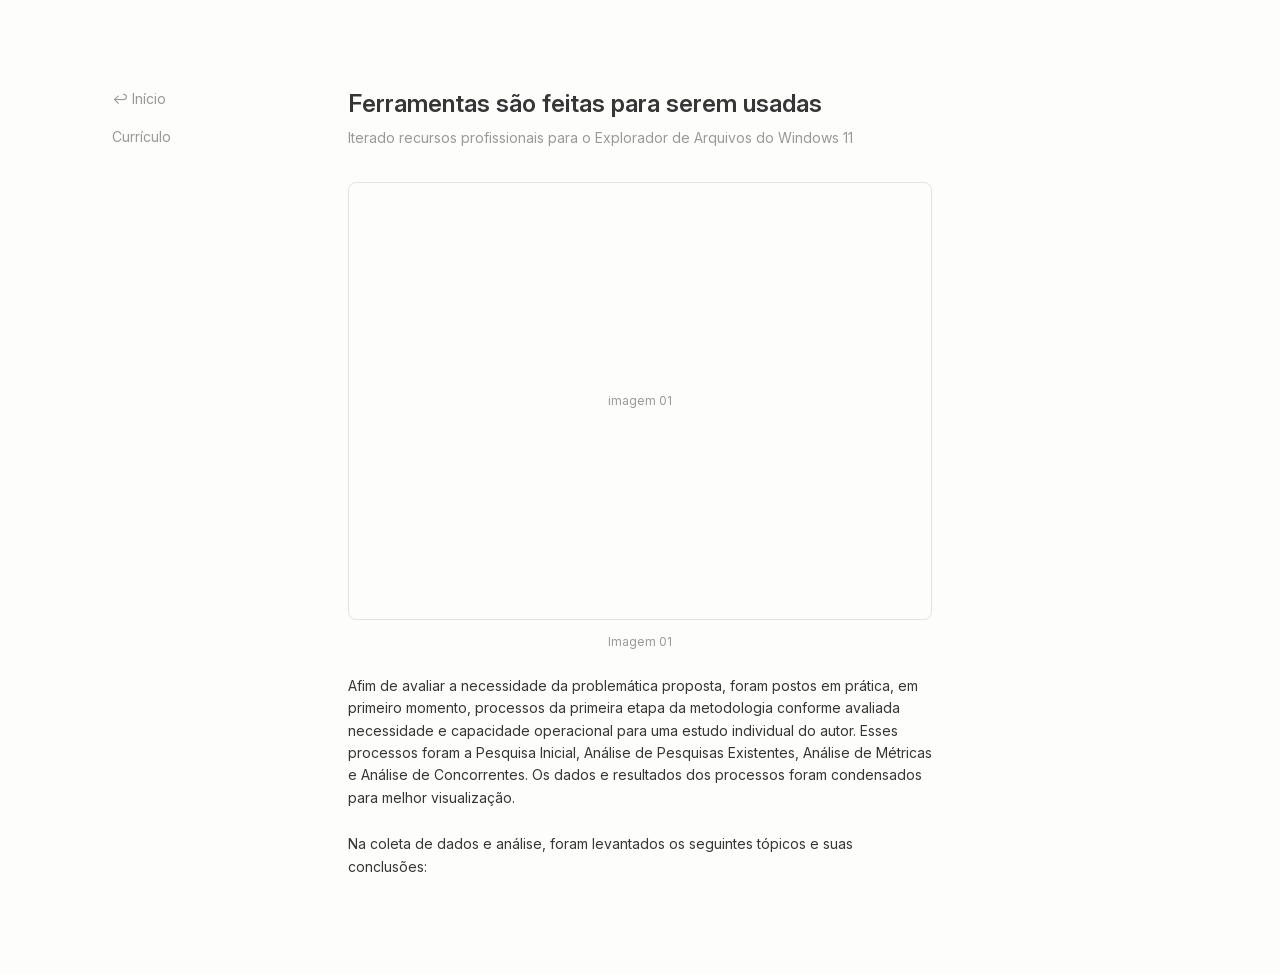
==== article.html @ 4454a8a8 "Favicon do site e os ajustes 7 a 11 da lista de tarefas Favicon SVG na raiz, referenciado nas seis p" ====
<!doctype html>
<html lang="pt-BR">
<head>
  <meta charset="UTF-8">
  <meta name="viewport" content="width=device-width, initial-scale=1.0">
  <title>Ferramentas são feitas para serem usadas — Bruno Vieira</title>
  <link rel="icon" href="favicon.svg" type="image/svg+xml">
  <link rel="stylesheet" href="fonts/inter/inter.css">
  <link rel="stylesheet" href="css/reset.css">
  <link rel="stylesheet" href="css/tokens.css">
  <link rel="stylesheet" href="css/layout.css">
  <link rel="stylesheet" href="css/style.css">
</head>
<body>
  <aside class="aside-menu">
    <ul>
      <li><a href="index.html">↩ Início</a></li>
      <li><a href="curriculum.html">Currículo</a></li>
    </ul>
  </aside>

  <main class="main">
    <header class="article-header">
      <h1>Ferramentas são feitas para serem usadas</h1>
      <span class="subtitle">Iterado recursos profissionais para o Explorador de Arquivos do Windows 11</span>
    </header>

    <div class="article-body">
      <figure class="article-figure">
        <div class="article-figure__frame">
          <span class="article-figure__placeholder">imagem 01</span>
        </div>
        <figcaption class="article-caption">Imagem 01</figcaption>
      </figure>

      <p>Afim de avaliar a necessidade da problemática proposta, foram postos em prática, em primeiro momento, processos da primeira etapa da metodologia conforme avaliada necessidade e capacidade operacional para uma estudo individual do autor. Esses processos foram a Pesquisa Inicial, Análise de Pesquisas Existentes, Análise de Métricas e Análise de Concorrentes. Os dados e resultados dos processos foram condensados para melhor visualização.</p>
      <p>Na coleta de dados e análise, foram levantados os seguintes tópicos e suas conclusões:</p>
      <!-- TODO: conteudo do artigo continua alem do frame exportado no Figma — cole o restante aqui -->
    </div>
  </main>
</body>
</html>
---- fonts/inter/inter.css ----
/*
Inter — build oficial (rsms.me/inter), nao a versao empacotada pelo Google Fonts.
Apenas o variable font e usado (cobre pesos 100-900 num unico arquivo).
*/
@font-face {
  font-family: InterVariable;
  font-style: normal;
  font-weight: 100 900;
  font-display: swap;
  src: url("InterVariable.woff2") format("woff2");
}
@font-face {
  font-family: InterVariable;
  font-style: italic;
  font-weight: 100 900;
  font-display: swap;
  src: url("InterVariable-Italic.woff2") format("woff2");
}
---- css/tokens.css ----
/*
Valores extraidos por amostragem de pixel dos exports @2x em refs/
(scripts/extract_tokens.py), nao estimados visualmente. Convertidos para @1x
(export / 2, ja que os frames do Figma sao de 1280px de largura).

Confirmado nos 3 exports (home/article/curriculum): a coluna .main comeca
em x=348px e termina em x=931.5px em TODAS as telas, sem variar — ou seja,
o "main sempre centralizado, largura fixa" do instrucoes_portifolio.md e
literal, nao aproximado.
*/
:root {
  /* cores (RGB exatos amostrados; sao provavelmente preto em varias opacidades
     sobre o fundo, mas fixamos como hex resultante) */
  --color-bg: #fdfdfc;
  --color-ink: #363636;       /* texto principal */
  --color-ink-muted: #999999;  /* texto secundario / meta */
  --color-border: #d9d9d9;    /* contorno de placeholders (galeria, imagem do artigo) */
  --color-border-soft: #e4e4e3; /* divisores mais sutis */
  --color-link: #0099ff;

  /* coluna principal — medido, identico nas 3 telas */
  --main-width: 584px;       /* 583.5px medido */
  --main-top: 88px;          /* 132px medidos, reduzidos em 1/3 a pedido; segue multiplo de 4 */

  /* aside — alinhado ao mesmo --main-top; borda esquerda fica a --aside-gap
     do lado esquerdo do .main (nao do viewport) */
  --aside-gap: 236px;

  /* nao medido com precisao de pixel (elementos vazios/placeholder no mock);
     valores razoaveis, ajustar depois se necessario */
  --gallery-gutter: 24px;
  --radius: 8px;

  /* Distancia da borda do card ate o conteudo dele (padding de .card-content). */
  --card-padding: 12px;

  /* Raio dos elementos dentro do card (video e player). Valor escolhido, nao
     derivado de --radius: a conta do raio concentrico foi abandonada. */
  --radius-inner: 4px;

  --font-body: "InterVariable", system-ui, sans-serif;

  /* Escala tipografica, ancorada no corpo de 14px.
     Cinco degraus, cada um com uma funcao — nenhum tamanho solto fora daqui.
     Os degraus acima do corpo foram mantidos onde estavam: com o corpo caindo
     de 16 para 14, o contraste dos titulos sobe sozinho (20/14 = 1,43 e
     24/14 = 1,71), que e uma hierarquia mais saudavel que a anterior.
     Obs.: 14 e o unico valor fora da escala de 4 — foi a ancora pedida. */
  --text-meta: 12px;    /* rotulos de secao, datas, bullets, badge, legenda */
  --text-body: 14px;    /* corpo, links, descricoes, labels do curriculo */
  --text-strong: 16px;  /* titulo do card do Acervo, setas do carrossel */
  --text-title: 20px;   /* h1 do nome (home e curriculo) */
  --text-display: 24px; /* h1 do artigo */
}
---- css/layout.css ----
/*
Regra de layout (refs/instrucoes_portifolio.md):
- .main fica SEMPRE centralizado na janela, largura fixa (nao reflui).
- .aside-menu fica SEMPRE a mesma distancia horizontal de .main (nao do
  viewport) — os dois se movem juntos ao redimensionar, mas quem centraliza
  e o .main sozinho, nao o par main+aside.
- .aside-menu so existe nas subpaginas (article/curriculum).

Por isso .aside-menu e posicionado com `position: absolute`, calculado a
partir do mesmo centro (50%) que centraliza o .main, em vez de flexbox (que
centralizaria o par como grupo, o que estaria errado).
*/

body {
  position: relative;
  background: var(--color-bg);
  font-family: var(--font-body);
  color: var(--color-ink);
}

.main {
  width: var(--main-width);
  margin-inline: auto;
  padding-top: var(--main-top);
  padding-bottom: 96px;
}

/* O espaco entre secoes pertence a secao, nao a margem do ultimo filho dela
   — assim ele nao muda conforme o conteudo que fecha cada bloco. */
.main > section {
  margin-bottom: 40px;
}

.main > section:last-child {
  margin-bottom: 0;
}

.aside-menu {
  position: absolute;
  top: var(--main-top);
  left: calc(50% - (var(--main-width) / 2) - var(--aside-gap));
}

.aside-menu ul {
  display: flex;
  flex-direction: column;
  gap: 16px;
}

.aside-menu a {
  color: var(--color-ink-muted);
  white-space: nowrap;
}

.aside-menu a:hover {
  color: var(--color-ink);
}
---- css/style.css ----
/* Tipografia base */
body {
  font-size: var(--text-body);
  line-height: 1.6;
}

/* Cabecalho de perfil (home + curriculum) */
/* Escala vertical, em tres degraus, para a hierarquia se ler sozinha:
   16px do rotulo ate o conteudo dele, 24px entre itens da mesma secao,
   40px entre secoes. Antes, itens irmaos e secoes usavam os mesmos 40px e o
   rotulo nao parecia dono do que vinha abaixo. */
.profile-header {
  display: flex;
  justify-content: space-between;
  align-items: baseline;
  margin-bottom: 40px;
}

.profile-header h1 {
  font-size: var(--text-title);
  line-height: 1.3;
  font-weight: 600;
}

.profile-header .role {
  display: block;
  margin-top: 4px;
  font-size: var(--text-body);
  color: var(--color-ink-muted);
  font-weight: 400;
}

/* mesmo peso dos titulos da secao Artigos: os dois sao o mesmo tipo de
   chamada para outra pagina, e pesos diferentes faziam um parecer menos
   clicavel que o outro */
.profile-header .cv-link {
  color: var(--color-link);
  font-size: var(--text-body);
  font-weight: 500;
}

/* Bio / paragrafos corridos */
/* o espaco depois da bio agora vem da secao, nao dela */
.bio {
  display: flex;
  flex-direction: column;
  gap: 24px;
  margin-bottom: 0;
}

.bio p {
  color: var(--color-ink);
}

.contact-line {
  color: var(--color-ink);
}

.contact-line .muted-link {
  color: var(--color-ink-muted);
}

/* sublinhado so aqui — o reset mantem todos os outros links sem linha */
.contact-line a {
  text-decoration: underline;
}

/* Link em destaque (home) */
.featured-link + .featured-link {
  margin-top: 24px;
}

.featured-link a {
  display: block;
  color: var(--color-link);
  font-size: var(--text-body);
  font-weight: 500;
}

.featured-link .subtitle {
  margin-top: 8px;
  color: var(--color-ink-muted);
  font-size: var(--text-body);
}

/* Rotulo de secao (Galeria, Formacao, Cursos, Experiencia Profissional) —
   mesmo estilo adotado para os titulos de projeto dos cards do Acervo. */
.section-label {
  display: block;
  color: var(--color-ink-muted);
  font-size: var(--text-body);
  font-weight: 600;
  margin-bottom: 16px;
}

.section-header {
  display: flex;
  align-items: center;
  justify-content: space-between;
  margin-bottom: 16px;
}

.section-header .section-label {
  margin-bottom: 0;
}

.carousel-nav {
  display: flex;
  gap: 8px;
}

/* As setas seguem as da secao Artigos: mesmo peso 500 e mesmo azul de link.
   Aqui o azul carrega informacao — a seta so e azul quando ha rolagem
   disponivel naquele sentido (o `disabled` e ligado e desligado conforme a
   posicao do trilho, em acervo.js). Sem acao, ela volta ao cinza. */
.carousel-nav__btn {
  padding: 0;
  border: 0;
  background: none;
  color: var(--color-link);
  font-size: var(--text-strong);
  font-weight: 500;
  line-height: 1;
  cursor: pointer;
}

.carousel-nav__btn:disabled {
  color: var(--color-ink-muted);
  opacity: 0.3;
  cursor: default;
}

/* Galeria (home) — carrossel: uma unica linha, sem quebra, com scroll
   horizontal. O proprio "trilho" (viewport visivel) nao fica mais preso aos
   584px de .main — a borda esquerda continua onde .main comeca, mas a
   direita estica até quase a borda da janela (mesma logica de breakout
   usada antes para o card expandido: metade de main-width + metade da
   janela, com uma folga de seguranca). */
:root {
  --carousel-track: min(1200px, calc((var(--main-width) / 2) + 50vw - 24px));
}

.gallery-grid {
  display: flex;
  flex-wrap: nowrap;
  align-items: flex-start;
  gap: var(--gallery-gutter);
  overflow-x: auto;
  scroll-behavior: smooth;
  scroll-snap-type: x proximity;
  scrollbar-width: none;
  width: var(--carousel-track);
}

.gallery-grid::-webkit-scrollbar {
  display: none;
}

/* Com um card expandido o snap atrapalha: as larguras ficam desiguais e, a
   cada mudanca de layout, o navegador puxa a rolagem de volta para o card
   vizinho, desfazendo o alinhamento a esquerda. Religar depois e seguro: o
   card alinhado ao inicio do trilho ja e exatamente um ponto de snap. */
.gallery-grid--has-expanded {
  scroll-snap-type: none;
}

.card {
  position: relative;
  flex: 0 0 280px;
  scroll-snap-align: start;
  border: 1px solid var(--color-border-soft);
  border-radius: var(--radius);
  overflow: hidden;
  /* a largura/altura reais da transicao sao setadas via JS (px explicitos)
     durante a animacao; isso so precisa existir para o transition pegar.
     Duracao/curva espelhadas em TRANSITION_MS no acervo.js — mudar juntas. */
  transition: flex-basis 0.45s cubic-bezier(0.22, 1, 0.36, 1),
              height 0.45s cubic-bezier(0.22, 1, 0.36, 1),
              transform 0.12s ease;
}

.card:not(.card--expanded) {
  aspect-ratio: 1 / 1;
}

.card--expanded {
  /* Com o texto embaixo do video, a largura do card e a largura do video.
     Ancorada em --main-width para o card alinhar com a coluna da pagina: os
     584px descontados do respiro deixam o video em 558px, praticamente o
     mesmo tamanho que ele tinha no layout lado a lado (562,9px).
     Limitado a --carousel-track (a "vitrine" visivel do carrossel) para o
     card nunca passar da tela em janelas estreitas. Nao usar 100%:
     porcentagem em flex-basis cai para o tamanho de conteudo (280px da
     capa) dentro deste container. */
  flex: 0 0 min(var(--main-width), var(--carousel-track));
}

/* Projetos 1 (LogIA) e 3 (Flor do Caribe): arte mais larga que alta
   (1280x720). Em vez de recortar as laterais (object-fit: cover), mostramos
   a largura inteira e preenchemos as sobras de cima/baixo com a mesma cor de
   fundo da arte. */
.card[data-project="1"] {
  background: #edebed;
}

.card[data-project="3"] {
  background: #d3d3d3;
}

.card[data-project="1"] .card-cover,
.card[data-project="3"] .card-cover {
  object-fit: contain;
}

/* ...mas expandidos (video + info) voltam a ser brancos, como os outros cards */
.card[data-project="1"].card--expanded,
.card[data-project="3"].card--expanded {
  background: var(--color-bg);
}

.card-trigger {
  display: block;
  width: 100%;
  height: 100%;
  padding: 0;
  border: 0;
  background: none;
  cursor: pointer;
}

.card-trigger[hidden] {
  display: none;
}

/* Cross-fade entre as duas camadas do card (a capa e o conteudo expandido).
   --overlay tira do fluxo a camada que esta saindo, para ela nao entrar na
   medicao do tamanho final do card e poder sumir por cima da que entra.
   --veiled e o estado invisivel de onde (ou para onde) as duas transicionam. */
.card-trigger,
.card-content {
  transition: opacity 0.35s ease, filter 0.35s ease, transform 0.35s ease;
}

/* sem `inset: 0` de proposito: a camada que sai tem largura/altura congeladas
   em px pelo JS, senao ela seria redimensionada junto com o card a cada frame
   e redimensionar o video a cada frame faria o colapso engasgar */
.card-layer--overlay {
  position: absolute;
  top: 0;
  left: 0;
  z-index: 1;
  pointer-events: none;
}

.card-layer--veiled {
  opacity: 0;
  filter: blur(12px);
  transform: translateY(8px);
}

/* Retorno ao clique: o elemento encolhe 3% enquanto pressionado.
   Nos links e botoes isso vem de :active — assim o feedback aparece sem
   interceptar a navegacao (ctrl+clique, botao do meio e "abrir em nova aba"
   continuam funcionando). No card, que abre por JS e nao navega, a classe
   .card--pressed garante que o encolhimento seja visto ANTES da expansao;
   ver PRESS_MS no acervo.js. */
.featured-link,
.profile-header .cv-link,
.aside-menu a,
.carousel-nav__btn {
  transition: transform 0.12s ease;
}

/* transform nao se aplica a caixa inline */
.aside-menu a {
  display: inline-block;
}

.card--pressed,
.profile-header .cv-link:active,
.aside-menu a:active,
.carousel-nav__btn:active {
  transform: scale(0.97);
}

/* O bloco de artigo ocupa a largura inteira da coluna (584px), quase o dobro
   do card. A 3% cada borda dele andaria 8,8px contra os 4,2px do card — mesmo
   tempo, muito mais caminho, e o movimento le como arrastado. 1,5% devolve
   um deslocamento de ~4,4px, parelho com o resto. */
.featured-link:active {
  transform: scale(0.985);
}

@media (prefers-reduced-motion: reduce) {
  .card,
  .card-trigger,
  .card-content,
  .gallery-grid,
  .featured-link,
  .profile-header .cv-link,
  .aside-menu a,
  .carousel-nav__btn {
    transition: none;
    scroll-behavior: auto;
  }

  .card--pressed,
  .featured-link:active,
  .profile-header .cv-link:active,
  .aside-menu a:active,
  .carousel-nav__btn:active {
    transform: none;
  }
}

.card-cover {
  width: 100%;
  height: 100%;
  object-fit: cover;
  display: block;
}

/* Conteudo expandido do card, no fluxo da pagina: video em cima, texto
   embaixo, em qualquer largura de tela.
   flex-start (e nao o stretch padrao) e obrigatorio na direcao cruzada; os
   dois filhos pedem width: 100% justamente por causa dele. */
.card-content {
  display: flex;
  flex-direction: column;
  align-items: flex-start;
  /* o gap separa video e texto entre si; nao entra na conta do raio
     concentrico, por isso nao acompanha o --card-padding */
  gap: 16px;
  padding: var(--card-padding);
}

.card-content[hidden] {
  display: none;
}

/* O raio precisa estar aqui tambem, e nao so no player: esta caixa e que
   pinta o fundo atras do video, e sem o overflow ela apareceria por baixo
   dos cantos do video.
   O fundo acompanha o do card em vez de ser preto: nos cantos a suavizacao
   mistura o fundo com a borda do video, e um preto ali virava um fio escuro
   visivel. */
.card-content__media {
  flex: none;
  width: 100%;
  aspect-ratio: 16 / 9;
  background: var(--color-bg);
  border-radius: var(--radius-inner);
  overflow: hidden;
}

.card-content__player {
  width: 100%;
  height: 100%;
  border: 0;
  border-radius: var(--radius-inner);
  display: block;
}

.card-content__info {
  flex: none;
  width: 100%;
  display: flex;
  flex-direction: column;
  gap: 12px;
}

/* baseline (e nao center) para o X continuar alinhado a primeira linha do
   titulo quando ele quebra em duas linhas */
.card-content__header {
  display: flex;
  align-items: baseline;
  justify-content: space-between;
  gap: 12px;
}

.card-content__title {
  font-size: var(--text-strong);
  font-weight: 600;
}

/* Badge do ano, no fim da coluna de texto. align-self porque .card-content__info
   e uma coluna flex: sem isso o badge esticaria na largura inteira. O raio
   acompanha o do card. */
.card-content__year {
  align-self: flex-start;
  padding: 4px 8px;
  border: 1px solid var(--color-border);
  border-radius: var(--radius);
  color: var(--color-ink-muted);
  font-size: var(--text-meta);
  line-height: 1;
}

.card-content__description {
  font-size: var(--text-body);
  color: var(--color-ink-muted);
}

/* Link externo do projeto, ao fim dos textos */
.card-content__link {
  align-self: flex-start;
  color: var(--color-link);
  font-size: var(--text-body);
  font-weight: 500;
}

.card-content__close {
  padding: 0;
  border: 0;
  background: none;
  color: var(--color-ink-muted);
  font-size: var(--text-strong);
  line-height: 1;
  cursor: pointer;
}

/* =====================================================================
   Artigo
   O texto dos artigos e escrito em .md e transposto para ca, entao este
   conjunto cobre exatamente o que o Markdown produz: titulo, subtitulo,
   secao (h2), subsecao (h3), paragrafo, lista com e sem numero, imagem
   com legenda e citacao. O mapeamento md -> HTML esta em
   artigos/MODELO_ARTIGO.md; nada fora dessa lista deve aparecer nos
   artigos, para o texto novo nunca precisar de CSS novo.
   Nenhum tamanho novo foi criado: h2 usa --text-strong e h3 usa o corpo
   com peso 600 — os dois degraus que ja existiam para titulo de card e
   rotulo de secao.
   ===================================================================== */
.article-header {
  margin-bottom: 32px;
}

.article-header h1 {
  font-size: var(--text-display);
  line-height: 1.3;
  font-weight: 600;
}

.article-header .subtitle {
  display: block;
  margin-top: 8px;
  font-size: var(--text-body);
  color: var(--color-ink-muted);
}

/* Coluna flex: o espaco entre blocos vem do gap, nao de margens dos
   filhos — assim nenhum bloco precisa saber o que vem antes dele. Os
   titulos ganham margin-top, que em flex SOMA ao gap (nao colapsa como
   margem normal), para abrirem a secao com mais respiro do que a fecham:
   40px acima e 24px abaixo no h2, 32/24 no h3. */
.article-body {
  display: flex;
  flex-direction: column;
  gap: 24px;
}

.article-body h2 {
  margin-top: 16px;
  font-size: var(--text-strong);
  line-height: 1.4;
  font-weight: 600;
}

.article-body h3 {
  margin-top: 8px;
  font-size: var(--text-body);
  line-height: 1.4;
  font-weight: 600;
}

/* um titulo abrindo o corpo nao tem o que empurrar */
.article-body > :first-child {
  margin-top: 0;
}

/* links dentro do texto corrido: sublinhados, como os do bloco de contato
   da home — no meio do paragrafo a cor sozinha nao basta para distinguir */
.article-body a {
  color: var(--color-link);
  text-decoration: underline;
}

/* Listas. O recuo de 24px alinha o texto do item, e nao o marcador, com a
   margem da coluna. `ol` precisa do reset aqui porque o reset.css so zera
   `ul`. */
.article-list {
  display: flex;
  flex-direction: column;
  gap: 8px;
  margin: 0;
  padding: 0;
  list-style: none;
}

.article-list li {
  position: relative;
  padding-left: 24px;
}

ul.article-list li::before {
  content: "";
  position: absolute;
  left: 8px;
  top: 8px;
  width: 4px;
  height: 4px;
  border-radius: 50%;
  background: var(--color-ink-muted);
}

ol.article-list {
  counter-reset: article-item;
}

ol.article-list li::before {
  counter-increment: article-item;
  content: counter(article-item) ".";
  position: absolute;
  left: 0;
  top: 0;
  color: var(--color-ink-muted);
  font-variant-numeric: tabular-nums;
}

/* Imagem com legenda. O frame existe mesmo sem imagem: enquanto a arte nao
   chega, ele reserva o espaco no fluxo (e a diagramacao ja pode ser
   avaliada). Quando a imagem chegar, basta coloca-la dentro — o
   .article-figure__placeholder sai e nada mais muda. */
.article-figure {
  display: flex;
  flex-direction: column;
  gap: 12px;
  margin: 0;
}

.article-figure__frame {
  display: grid;
  place-items: center;
  width: 100%;
  aspect-ratio: 4 / 3;
  border: 1px solid var(--color-border-soft);
  border-radius: var(--radius);
  overflow: hidden;
  background: var(--color-bg);
}

.article-figure__frame--wide {
  aspect-ratio: 16 / 9;
}

.article-figure__frame--square {
  aspect-ratio: 1 / 1;
}

.article-figure__frame img,
.article-figure__frame video {
  width: 100%;
  height: 100%;
  object-fit: cover;
  display: block;
}

.article-figure__placeholder {
  color: var(--color-ink-muted);
  font-size: var(--text-meta);
}

.article-caption {
  text-align: center;
  font-size: var(--text-meta);
  color: var(--color-ink-muted);
}

/* Citacao / destaque. O fio de 1px e o mesmo dos outros contornos da
   pagina; o recuo de 16px afasta o texto sem o deslocar da leitura. */
.article-quote {
  margin: 0;
  padding-left: 16px;
  border-left: 1px solid var(--color-border);
  color: var(--color-ink-muted);
}

/* Curriculo */
.cv-section {
  margin-bottom: 40px;
}

.cv-row {
  display: flex;
  justify-content: space-between;
  gap: 16px;
}

.cv-row + .cv-row {
  margin-top: 4px;
}

.cv-row .label {
  color: var(--color-ink);
}

.cv-row .date {
  color: var(--color-ink-muted);
  white-space: nowrap;
  font-size: var(--text-meta);
}

.courses-grid {
  display: grid;
  grid-template-columns: repeat(2, 1fr);
  gap: 24px;
}

.course-item .meta {
  display: block;
  color: var(--color-ink-muted);
  font-size: var(--text-meta);
}

.course-item .name {
  display: block;
  margin-top: 4px;
  color: var(--color-ink);
}

.job-entry + .job-entry {
  margin-top: 24px;
}

.job-entry .bullets {
  margin-top: 12px;
  display: flex;
  flex-direction: column;
  gap: 8px;
}

.job-entry .bullets li {
  position: relative;
  padding-left: 16px;
  font-size: var(--text-meta);
  color: var(--color-ink-muted);
}

.job-entry .bullets li::before {
  content: "";
  position: absolute;
  left: 0;
  top: 8px;
  width: 4px;
  height: 4px;
  border-radius: 50%;
  background: var(--color-ink-muted);
}

/* =====================================================================
   Mobile
   O layout de origem e de largura fixa: .main trava em 584px e o
   .aside-menu fica ancorado fora dele, a --aside-gap de distancia. Abaixo
   de 640px nao ha espaco para nenhum dos dois, entao a coluna passa a ser
   fluida e o que era lateral entra no fluxo do documento.
   Bloco isolado de proposito: acima de 640px o desktop segue identico.
   ===================================================================== */
@media (max-width: 640px) {
  :root {
    /* respiro do topo menor: em tela pequena os 88px do desktop empurram
       o nome para fora da primeira dobra */
    --main-top: 32px;

    /* o breakout do carrossel nao faz sentido sem margem lateral sobrando —
       ele so empurraria o trilho para fora da tela. Aqui a vitrine e a
       propria largura util da coluna: a janela menos o padding de .main.
       Isso tambem redimensiona o card expandido, que ja deriva daqui. */
    --carousel-track: calc(100vw - 48px);
  }

  .main {
    width: 100%;
    padding-inline: 24px;
    padding-bottom: 64px;
  }

  /* sem coluna lateral disponivel, o menu vira uma linha acima do conteudo */
  .aside-menu {
    position: static;
    padding: 24px 24px 0;
  }

  .profile-header {
    flex-wrap: wrap;
    gap: 8px;
  }

  /* o empilhamento do card nao esta aqui: video em cima e texto embaixo
     agora vale em qualquer largura */

  .courses-grid {
    grid-template-columns: 1fr;
  }
}
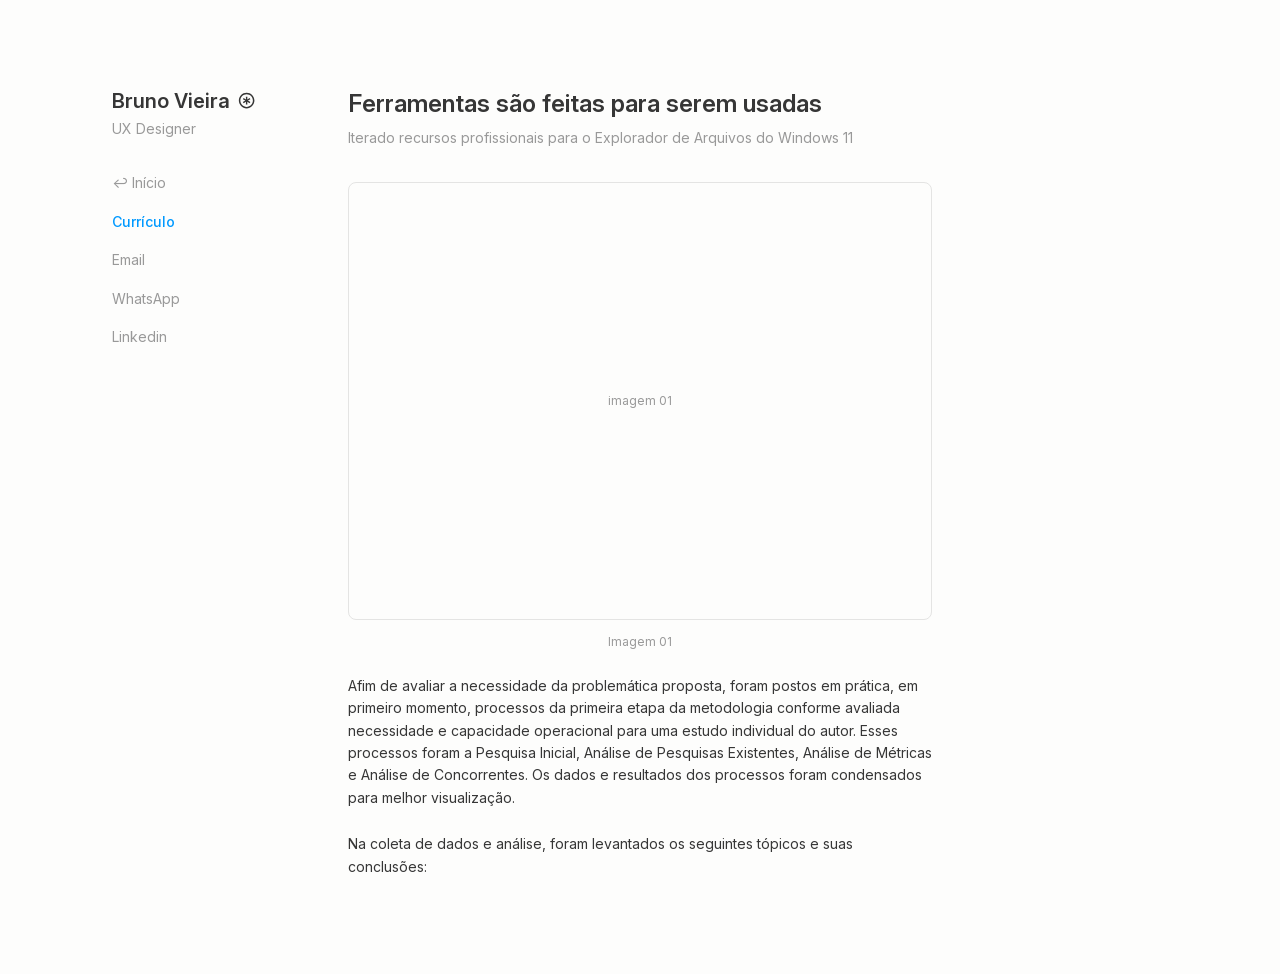
==== commit d9bd7dae: "Levar nome, contato e Currículo para o menu lateral em todas as páginas Nome+cargo, links de contato" ====
--- a/article.html
+++ b/article.html
@@ -13,9 +13,16 @@
 </head>
 <body>
   <aside class="aside-menu">
+    <div class="aside-profile">
+      <h1>Bruno Vieira<svg class="aside-brand-mark" viewBox="0 0 502 502" fill="currentColor" aria-hidden="true"><path d="M251.2 477.416C125.8 477.416 24.4919 376.108 24.4919 250.708C24.4919 125.308 125.8 24 251.2 24C376.6 24 477.908 125.308 477.908 250.708C477.908 376.108 375.364 477.416 251.2 477.416ZM251.2 432.939C351.89 432.939 433.431 351.398 433.431 250.708C433.431 150.018 351.89 68.4768 251.2 68.4768C150.509 68.4768 68.9687 150.018 68.9687 250.708C68.9687 351.398 150.509 432.939 251.2 432.939ZM228.962 364.371L232.05 283.448L164.1 326.689L141.861 288.39L212.901 250.708L141.861 213.026L164.1 174.727L232.05 217.968L228.962 137.045H273.438L270.35 217.968L338.3 174.727L360.539 213.026L289.499 250.708L360.539 288.39L338.3 326.689L270.35 283.448L273.438 364.371H228.962Z"/></svg></h1>
+      <span class="role">UX Designer</span>
+    </div>
     <ul>
       <li><a href="index.html">↩ Início</a></li>
-      <li><a href="curriculum.html">Currículo</a></li>
+      <li><a class="cv-link" href="curriculum.html">Currículo</a></li>
+      <li><a href="mailto:uxbrunov@gmail.com">Email</a></li>
+      <li><a href="https://wa.me/55017981207066" target="_blank" rel="noopener">WhatsApp</a></li>
+      <li><a href="https://www.linkedin.com/in/brvnovn/" target="_blank" rel="noopener">Linkedin</a></li>
     </ul>
   </aside>
 
--- a/css/layout.css
+++ b/css/layout.css
@@ -4,7 +4,9 @@
 - .aside-menu fica SEMPRE a mesma distancia horizontal de .main (nao do
   viewport) — os dois se movem juntos ao redimensionar, mas quem centraliza
   e o .main sozinho, nao o par main+aside.
-- .aside-menu so existe nas subpaginas (article/curriculum).
+- .aside-menu por padrao so existe nas subpaginas (article/curriculum); a
+  branch menu-lateral-home testa levar nome+cargo, contato e o botao
+  Curriculo para la tambem na home, para avaliacao.
 
 Por isso .aside-menu e posicionado com `position: absolute`, calculado a
 partir do mesmo centro (50%) que centraliza o .main, em vez de flexbox (que
--- a/css/style.css
+++ b/css/style.css
@@ -4,25 +4,35 @@
   line-height: 1.6;
 }
 
-/* Cabecalho de perfil (home + curriculum) */
-/* Escala vertical, em tres degraus, para a hierarquia se ler sozinha:
-   16px do rotulo ate o conteudo dele, 24px entre itens da mesma secao,
-   40px entre secoes. Antes, itens irmaos e secoes usavam os mesmos 40px e o
-   rotulo nao parecia dono do que vinha abaixo. */
-.profile-header {
-  display: flex;
-  justify-content: space-between;
-  align-items: baseline;
-  margin-bottom: 40px;
-}
-
-.profile-header h1 {
+/* Perfil (nome + cargo) e lista de links (Inicio/Curriculo/contato) dentro
+   do menu lateral, em todas as paginas. */
+.aside-menu {
+  display: flex;
+  flex-direction: column;
+  gap: 32px;
+}
+
+.aside-profile h1 {
+  display: flex;
+  align-items: center;
+  gap: 8px;
   font-size: var(--text-title);
   line-height: 1.3;
   font-weight: 600;
 }
 
-.profile-header .role {
+/* Marca depois do nome — mesmo simbolo do favicon, mas inline (nao <img src
+   favicon.svg>): o favicon.svg tem uma regra dark-mode que o deixa branco
+   quando o navegador esta no tema escuro, o que apagaria o icone aqui dentro
+   da pagina (fundo sempre claro). fill: currentColor acompanha a cor do
+   texto ao lado. Base de 0.75em (dentro da altura do texto) +15% a pedido =
+   0.8625em. */
+.aside-brand-mark {
+  height: 0.8625em;
+  width: auto;
+}
+
+.aside-profile .role {
   display: block;
   margin-top: 4px;
   font-size: var(--text-body);
@@ -33,10 +43,16 @@
 /* mesmo peso dos titulos da secao Artigos: os dois sao o mesmo tipo de
    chamada para outra pagina, e pesos diferentes faziam um parecer menos
    clicavel que o outro */
-.profile-header .cv-link {
+.aside-menu .cv-link {
   color: var(--color-link);
   font-size: var(--text-body);
   font-weight: 500;
+}
+
+/* .aside-menu a:hover escurece para --color-ink (layout.css) — o cv-link
+   fica azul mesmo, ja que ele nao e um item de navegacao do menu. */
+.aside-menu .cv-link:hover {
+  color: var(--color-link);
 }
 
 /* Bio / paragrafos corridos */
@@ -50,19 +66,6 @@
 
 .bio p {
   color: var(--color-ink);
-}
-
-.contact-line {
-  color: var(--color-ink);
-}
-
-.contact-line .muted-link {
-  color: var(--color-ink-muted);
-}
-
-/* sublinhado so aqui — o reset mantem todos os outros links sem linha */
-.contact-line a {
-  text-decoration: underline;
 }
 
 /* Link em destaque (home) */
@@ -265,7 +268,6 @@
    .card--pressed garante que o encolhimento seja visto ANTES da expansao;
    ver PRESS_MS no acervo.js. */
 .featured-link,
-.profile-header .cv-link,
 .aside-menu a,
 .carousel-nav__btn {
   transition: transform 0.12s ease;
@@ -277,7 +279,6 @@
 }
 
 .card--pressed,
-.profile-header .cv-link:active,
 .aside-menu a:active,
 .carousel-nav__btn:active {
   transform: scale(0.97);
@@ -297,7 +298,6 @@
   .card-content,
   .gallery-grid,
   .featured-link,
-  .profile-header .cv-link,
   .aside-menu a,
   .carousel-nav__btn {
     transition: none;
@@ -306,7 +306,6 @@
 
   .card--pressed,
   .featured-link:active,
-  .profile-header .cv-link:active,
   .aside-menu a:active,
   .carousel-nav__btn:active {
     transform: none;
@@ -378,16 +377,21 @@
   gap: 12px;
 }
 
+/* Titulo + badge do ano agrupados, para o X permanecer sozinho no canto. */
+.card-content__heading {
+  display: flex;
+  align-items: center;
+  flex-wrap: wrap;
+  gap: 8px;
+}
+
 .card-content__title {
   font-size: var(--text-strong);
   font-weight: 600;
 }
 
-/* Badge do ano, no fim da coluna de texto. align-self porque .card-content__info
-   e uma coluna flex: sem isso o badge esticaria na largura inteira. O raio
-   acompanha o do card. */
+/* Badge do ano, ao lado do titulo. O raio acompanha o do card. */
 .card-content__year {
-  align-self: flex-start;
   padding: 4px 8px;
   border: 1px solid var(--color-border);
   border-radius: var(--radius);
@@ -684,15 +688,19 @@
     padding-bottom: 64px;
   }
 
-  /* sem coluna lateral disponivel, o menu vira uma linha acima do conteudo */
+  /* sem coluna lateral disponivel, o menu vira um bloco acima do conteudo:
+     nome+cargo em cima, itens do menu (ul) em linha logo abaixo — na largura
+     cheia da tela ha espaco de sobra pra isso, diferente da coluna estreita
+     do desktop. */
   .aside-menu {
     position: static;
     padding: 24px 24px 0;
   }
 
-  .profile-header {
+  .aside-menu ul {
+    flex-direction: row;
     flex-wrap: wrap;
-    gap: 8px;
+    gap: 8px 24px;
   }
 
   /* o empilhamento do card nao esta aqui: video em cima e texto embaixo
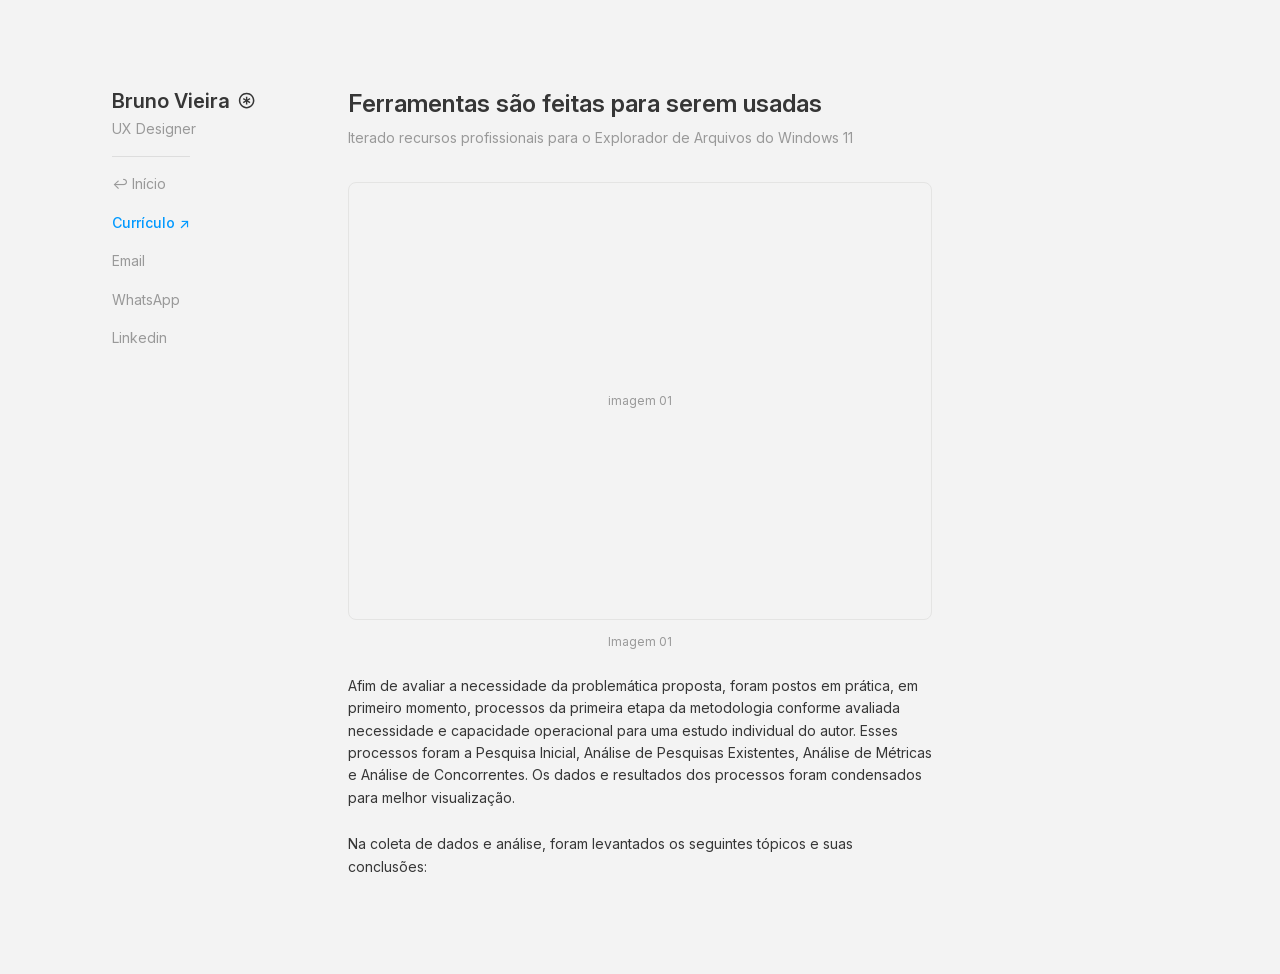
==== commit 49f25b05: "Seta diagonal no link do Curriculo e titulo do card no corpo do texto O "Curriculo" do menu lateral " ====
--- a/article.html
+++ b/article.html
@@ -19,7 +19,7 @@
     </div>
     <ul>
       <li><a href="index.html">↩ Início</a></li>
-      <li><a class="cv-link" href="curriculum.html">Currículo</a></li>
+      <li><a class="cv-link" href="curriculum.html">Currículo ↗</a></li>
       <li><a href="mailto:uxbrunov@gmail.com">Email</a></li>
       <li><a href="https://wa.me/55017981207066" target="_blank" rel="noopener">WhatsApp</a></li>
       <li><a href="https://www.linkedin.com/in/brvnovn/" target="_blank" rel="noopener">Linkedin</a></li>
--- a/css/tokens.css
+++ b/css/tokens.css
@@ -11,12 +11,29 @@
 :root {
   /* cores (RGB exatos amostrados; sao provavelmente preto em varias opacidades
      sobre o fundo, mas fixamos como hex resultante) */
-  --color-bg: #fdfdfc;
+  /* branch teste-fundo-linha-sombra: fundo cinza amostrado da referencia
+     (#f3f3f3), no lugar do quase-branco #fdfdfc. Com o fundo cinza o card
+     precisa de uma cor propria de superficie para se destacar dele — dai
+     --color-surface. */
+  --color-bg: #f3f3f3;
+  --color-surface: #ffffff;   /* superficie elevada: card do Acervo */
   --color-ink: #363636;       /* texto principal */
   --color-ink-muted: #999999;  /* texto secundario / meta */
   --color-border: #d9d9d9;    /* contorno de placeholders (galeria, imagem do artigo) */
   --color-border-soft: #e4e4e3; /* divisores mais sutis */
+  --color-divider: #dddddd;   /* linha divisoria da referencia, amostrada */
   --color-link: #0099ff;
+
+  /* Sombra do card, derivada por amostragem do exemplo (scan de pixel ao
+     redor do mockup): a queda de luminancia vai de ~22 niveis colada na
+     base a 0 ~58px abaixo dela, e de ~15 niveis nas laterais — ou seja,
+     sombra deslocada para baixo, difusa e de opacidade baixa. Dois passos:
+     um curto que assenta a borda e um longo que faz o halo.
+     O spread negativo existe para a sombra nao subir acima do card: uma
+     sombra de blur B sobe B/2 alem da borda, entao o topo dela fica em
+     (deslocamento - B/2 + spread) — os valores abaixo zeram essa conta. */
+  --shadow-card: 0 2px 4px -1px rgba(0, 0, 0, 0.04),
+                 0 12px 40px -8px rgba(0, 0, 0, 0.08);
 
   /* coluna principal — medido, identico nas 3 telas */
   --main-width: 584px;       /* 583.5px medido */
@@ -48,7 +65,7 @@
      Obs.: 14 e o unico valor fora da escala de 4 — foi a ancora pedida. */
   --text-meta: 12px;    /* rotulos de secao, datas, bullets, badge, legenda */
   --text-body: 14px;    /* corpo, links, descricoes, labels do curriculo */
-  --text-strong: 16px;  /* titulo do card do Acervo, setas do carrossel */
+  --text-strong: 16px;  /* setas do carrossel */
   --text-title: 20px;   /* h1 do nome (home e curriculo) */
   --text-display: 24px; /* h1 do artigo */
 }
--- a/css/style.css
+++ b/css/style.css
@@ -9,7 +9,19 @@
 .aside-menu {
   display: flex;
   flex-direction: column;
-  gap: 32px;
+  /* metade do respiro de 32px que separava o perfil da lista; a outra metade
+     e o padding-top do ul, de forma que a linha entre os dois fique no meio */
+  gap: 16px;
+}
+
+/* branch teste-fundo-linha-sombra: linha da referencia separando o bloco de
+   perfil (nome + cargo) da lista de links. Fica no ul, e nao no perfil, para
+   nao passar do link mais largo: o align-self encolhe a lista ate o conteudo
+   (sem ele o ul esticaria ate a largura do aside, que e a do nome). */
+.aside-menu ul {
+  align-self: flex-start;
+  padding-top: 16px;
+  border-top: 1px solid var(--color-divider);
 }
 
 .aside-profile h1 {
@@ -140,7 +152,21 @@
    usada antes para o card expandido: metade de main-width + metade da
    janela, com uma folga de seguranca). */
 :root {
-  --carousel-track: min(1200px, calc((var(--main-width) / 2) + 50vw - 24px));
+  /* Folga interna do trilho: o overflow do carrossel recorta tudo que passa
+     das bordas, e a sombra dos cards passa. O padding abre espaco para ela e
+     a margem negativa de mesmo valor devolve o trilho a posicao original, de
+     forma que o alinhamento do primeiro card com .main nao muda. Nao ha folga
+     em cima porque --shadow-card nao sobe acima do card. */
+  --carousel-bleed-x: 24px;
+  --carousel-bleed-bottom: 32px;
+
+  /* A vitrine visivel encolhe --carousel-bleed-x para a folga da direita caber
+     dentro da janela: sem isso o trilho terminaria depois da borda e a pagina
+     ganharia rolagem horizontal. */
+  --carousel-track: min(
+    1200px,
+    calc((var(--main-width) / 2) + 50vw - 24px - var(--carousel-bleed-x))
+  );
 }
 
 .gallery-grid {
@@ -152,7 +178,13 @@
   scroll-behavior: smooth;
   scroll-snap-type: x proximity;
   scrollbar-width: none;
-  width: var(--carousel-track);
+  width: calc(var(--carousel-track) + var(--carousel-bleed-x) * 2);
+  padding: 0 var(--carousel-bleed-x) var(--carousel-bleed-bottom);
+  margin: 0 calc(-1 * var(--carousel-bleed-x))
+          calc(-1 * var(--carousel-bleed-bottom));
+  /* sem isso o snap gruda o card na borda do trilho, que agora fica
+     --carousel-bleed-x a esquerda de onde o card deve parar */
+  scroll-padding-left: var(--carousel-bleed-x);
 }
 
 .gallery-grid::-webkit-scrollbar {
@@ -171,8 +203,13 @@
   position: relative;
   flex: 0 0 280px;
   scroll-snap-align: start;
-  border: 1px solid var(--color-border-soft);
+  background: var(--color-surface);
+  border: 2px solid var(--color-border-soft);
   border-radius: var(--radius);
+  /* branch teste-fundo-linha-sombra: sombra sutil da referencia. Fica fora do
+     overflow: hidden (que so recorta o conteudo), entao a capa continua
+     cortada no raio e o halo aparece por fora da borda. */
+  box-shadow: var(--shadow-card);
   overflow: hidden;
   /* a largura/altura reais da transicao sao setadas via JS (px explicitos)
      durante a animacao; isso so precisa existir para o transition pegar.
@@ -218,7 +255,7 @@
 /* ...mas expandidos (video + info) voltam a ser brancos, como os outros cards */
 .card[data-project="1"].card--expanded,
 .card[data-project="3"].card--expanded {
-  background: var(--color-bg);
+  background: var(--color-surface);
 }
 
 .card-trigger {
@@ -347,7 +384,7 @@
   flex: none;
   width: 100%;
   aspect-ratio: 16 / 9;
-  background: var(--color-bg);
+  background: var(--color-surface);
   border-radius: var(--radius-inner);
   overflow: hidden;
 }
@@ -385,8 +422,10 @@
   gap: 8px;
 }
 
+/* mesmo corpo dos titulos da secao Artigos (--text-body): os dois sao o
+   titulo de um item listado na home, e o card estava um degrau acima */
 .card-content__title {
-  font-size: var(--text-strong);
+  font-size: var(--text-body);
   font-weight: 600;
 }
 
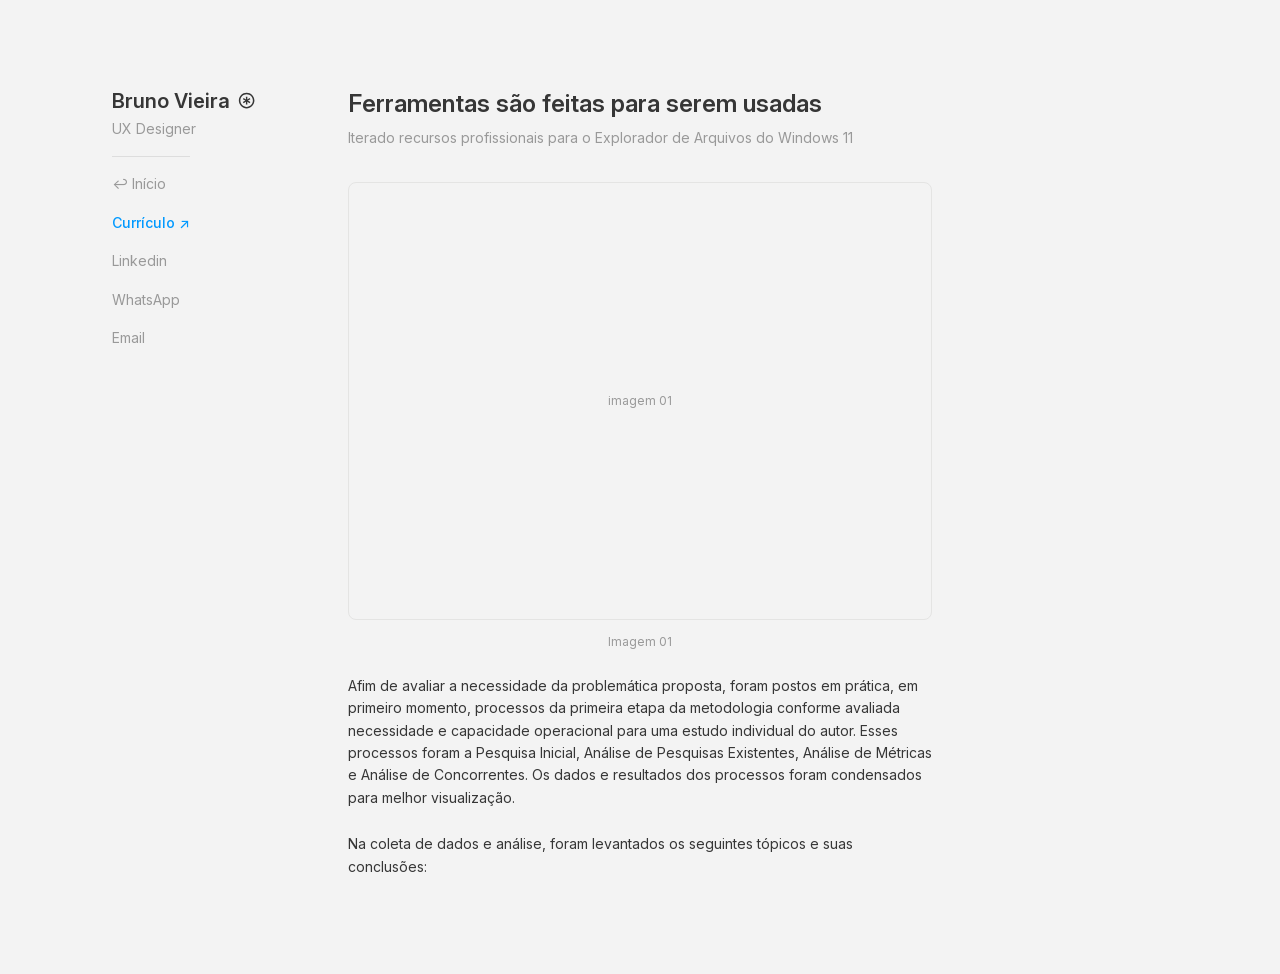
==== commit 496f0f2c: "Copiar e-mail do menu lateral com feedback animado Clique no link de e-mail agora copia o endereco p" ====
--- a/article.html
+++ b/article.html
@@ -20,9 +20,9 @@
     <ul>
       <li><a href="index.html">↩ Início</a></li>
       <li><a class="cv-link" href="curriculum.html">Currículo ↗</a></li>
+      <li><a href="https://www.linkedin.com/in/brvnovn/" target="_blank" rel="noopener">Linkedin</a></li>
+      <li><a href="https://wa.me/55017981207066" target="_blank" rel="noopener">WhatsApp</a></li>
       <li><a href="mailto:uxbrunov@gmail.com">Email</a></li>
-      <li><a href="https://wa.me/55017981207066" target="_blank" rel="noopener">WhatsApp</a></li>
-      <li><a href="https://www.linkedin.com/in/brvnovn/" target="_blank" rel="noopener">Linkedin</a></li>
     </ul>
   </aside>
 
@@ -45,5 +45,6 @@
       <!-- TODO: conteudo do artigo continua alem do frame exportado no Figma — cole o restante aqui -->
     </div>
   </main>
+  <script src="js/copiar-email.js" defer></script>
 </body>
 </html>
--- a/css/style.css
+++ b/css/style.css
@@ -64,6 +64,24 @@
 /* .aside-menu a:hover escurece para --color-ink (layout.css) — o cv-link
    fica azul mesmo, ja que ele nao e um item de navegacao do menu. */
 .aside-menu .cv-link:hover {
+  color: var(--color-link);
+}
+
+/* Texto do link de e-mail (ver js/copiar-email.js): o span anima
+   opacidade+blur no crossfade entre "Email" e "Copiado.", igual ao gesto
+   usado nos cards do acervo. is-copied fica depois de :hover para vencer o
+   empate de especificidade e o azul nao ser ofuscado no hover. */
+.aside-email__label {
+  display: inline-block;
+  transition: opacity 0.18s ease, filter 0.18s ease;
+}
+
+.aside-email__label--veiled {
+  opacity: 0;
+  filter: blur(4px);
+}
+
+.aside-menu a.is-copied {
   color: var(--color-link);
 }
 
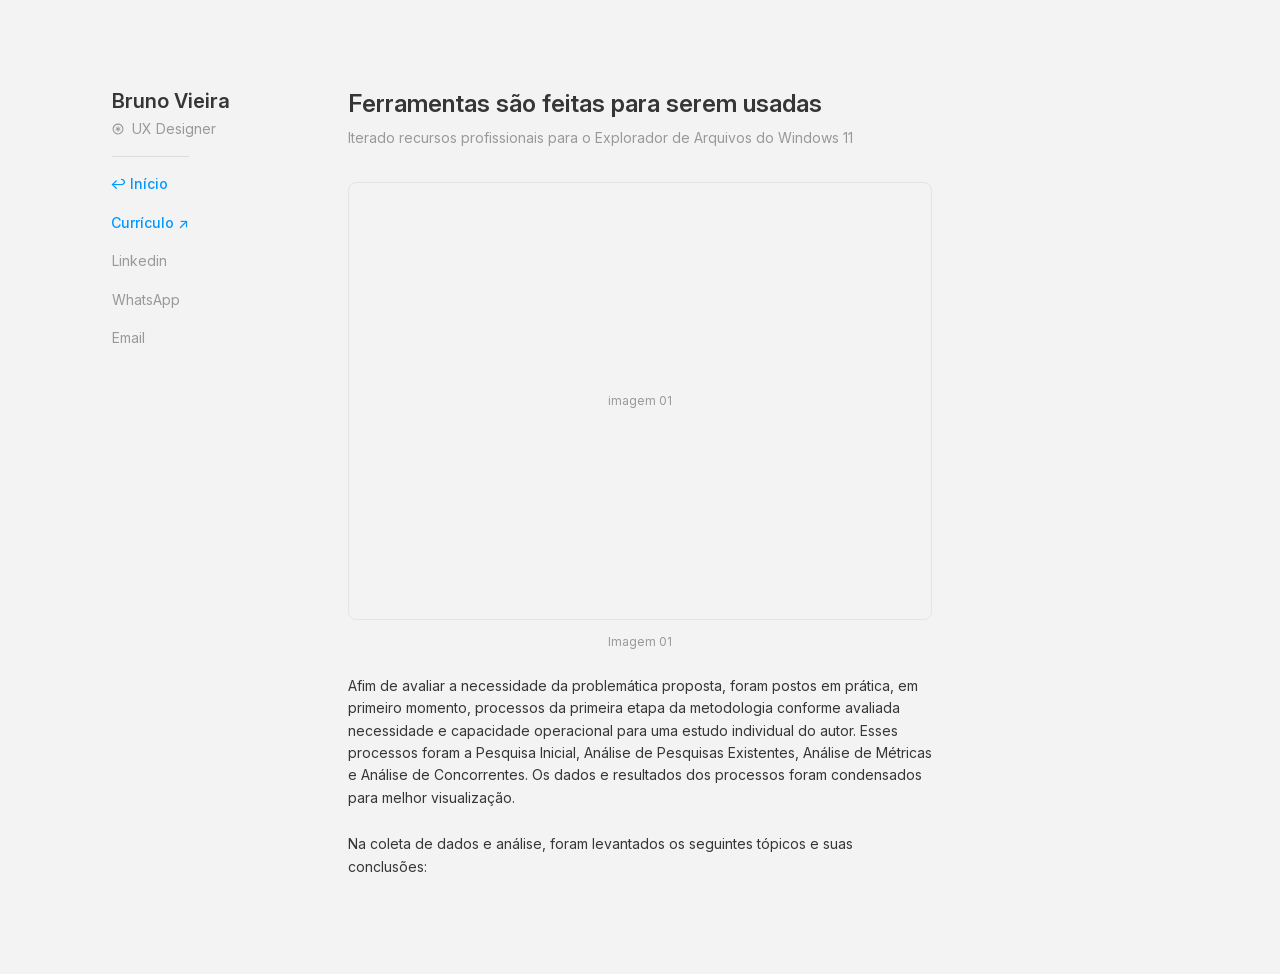
==== commit b415831d: "Menu ao lado do nome no breakpoint intermediário e marca antes do cargo Co-Authored-By: Claude Sonne" ====
--- a/article.html
+++ b/article.html
@@ -14,8 +14,8 @@
 <body>
   <aside class="aside-menu">
     <div class="aside-profile">
-      <h1>Bruno Vieira<svg class="aside-brand-mark" viewBox="0 0 502 502" fill="currentColor" aria-hidden="true"><path d="M251.2 477.416C125.8 477.416 24.4919 376.108 24.4919 250.708C24.4919 125.308 125.8 24 251.2 24C376.6 24 477.908 125.308 477.908 250.708C477.908 376.108 375.364 477.416 251.2 477.416ZM251.2 432.939C351.89 432.939 433.431 351.398 433.431 250.708C433.431 150.018 351.89 68.4768 251.2 68.4768C150.509 68.4768 68.9687 150.018 68.9687 250.708C68.9687 351.398 150.509 432.939 251.2 432.939ZM228.962 364.371L232.05 283.448L164.1 326.689L141.861 288.39L212.901 250.708L141.861 213.026L164.1 174.727L232.05 217.968L228.962 137.045H273.438L270.35 217.968L338.3 174.727L360.539 213.026L289.499 250.708L360.539 288.39L338.3 326.689L270.35 283.448L273.438 364.371H228.962Z"/></svg></h1>
-      <span class="role">UX Designer</span>
+      <h1>Bruno Vieira</h1>
+      <span class="role"><svg class="aside-brand-mark" viewBox="0 0 502 502" fill="currentColor" aria-hidden="true"><path d="M251.2 477.416C125.8 477.416 24.4919 376.108 24.4919 250.708C24.4919 125.308 125.8 24 251.2 24C376.6 24 477.908 125.308 477.908 250.708C477.908 376.108 375.364 477.416 251.2 477.416ZM251.2 432.939C351.89 432.939 433.431 351.398 433.431 250.708C433.431 150.018 351.89 68.4768 251.2 68.4768C150.509 68.4768 68.9687 150.018 68.9687 250.708C68.9687 351.398 150.509 432.939 251.2 432.939ZM228.962 364.371L232.05 283.448L164.1 326.689L141.861 288.39L212.901 250.708L141.861 213.026L164.1 174.727L232.05 217.968L228.962 137.045H273.438L270.35 217.968L338.3 174.727L360.539 213.026L289.499 250.708L360.539 288.39L338.3 326.689L270.35 283.448L273.438 364.371H228.962Z"/></svg>UX Designer</span>
     </div>
     <ul>
       <li><a href="index.html">↩ Início</a></li>
--- a/css/style.css
+++ b/css/style.css
@@ -25,15 +25,12 @@
 }
 
 .aside-profile h1 {
-  display: flex;
-  align-items: center;
-  gap: 8px;
   font-size: var(--text-title);
   line-height: 1.3;
   font-weight: 600;
 }
 
-/* Marca depois do nome — mesmo simbolo do favicon, mas inline (nao <img src
+/* Marca antes do cargo — mesmo simbolo do favicon, mas inline (nao <img src
    favicon.svg>): o favicon.svg tem uma regra dark-mode que o deixa branco
    quando o navegador esta no tema escuro, o que apagaria o icone aqui dentro
    da pagina (fundo sempre claro). fill: currentColor acompanha a cor do
@@ -45,7 +42,9 @@
 }
 
 .aside-profile .role {
-  display: block;
+  display: flex;
+  align-items: center;
+  gap: 8px;
   margin-top: 4px;
   font-size: var(--text-body);
   color: var(--color-ink-muted);
@@ -59,11 +58,30 @@
   color: var(--color-link);
   font-size: var(--text-body);
   font-weight: 500;
+  /* ajuste optico, ver comentario acima de a[href="index.html"] abaixo */
+  margin-left: -1px;
 }
 
 /* .aside-menu a:hover escurece para --color-ink (layout.css) — o cv-link
    fica azul mesmo, ja que ele nao e um item de navegacao do menu. */
 .aside-menu .cv-link:hover {
+  color: var(--color-link);
+}
+
+/* Ajuste optico: o traco curvo de "↩" e o "C" (Curriculo, acima) tem menos
+   tinta colada na margem esquerda que as hastes retas de L/W/E, entao os
+   dois pareciam levemente deslocados para a direita apesar de comecarem no
+   mesmo x — mesmo efeito de por que um "O" parece desalinhado ao lado de
+   um "H". Correcao manual, nao ha regra que resolva isso sozinha. */
+.aside-menu a[href="index.html"] {
+  margin-left: -2px;
+  /* Inicio com o mesmo peso do link Curriculo (.cv-link): os dois sao a
+     mesma chamada de navegacao entre paginas. */
+  color: var(--color-link);
+  font-weight: 500;
+}
+
+.aside-menu a[href="index.html"]:hover {
   color: var(--color-link);
 }
 
@@ -98,9 +116,31 @@
   color: var(--color-ink);
 }
 
-/* Link em destaque (home) */
+/* Link em destaque (home) — miniatura 4:3 a esquerda + texto */
+.featured-link {
+  display: flex;
+  align-items: flex-start;
+  gap: 16px;
+}
+
 .featured-link + .featured-link {
   margin-top: 24px;
+}
+
+/* placeholder de midia: mesmo estilo do card do Acervo (borda, raio e
+   superficie), porem SEM a sombra. Largura fixa multipla de 4; o 4:3 define
+   a altura. */
+.featured-link__media {
+  flex: 0 0 64px;
+  aspect-ratio: 4 / 3;
+  border: 2px solid var(--color-border-soft);
+  border-radius: var(--radius);
+  background: var(--color-surface);
+}
+
+.featured-link__body {
+  flex: 1;
+  min-width: 0;
 }
 
 .featured-link a {
@@ -718,20 +758,204 @@
   background: var(--color-ink-muted);
 }
 
+/* Colunas de competencias (Areas de Interesse, Ferramentas, Afinidade com
+   Processos) — mesma logica de grade dos Cursos, mas em 3 colunas alinhadas
+   pelo topo, cada uma com seu rotulo e uma lista vertical propria. */
+.skills-grid {
+  display: grid;
+  grid-template-columns: repeat(3, 1fr);
+  gap: 24px;
+  align-items: start;
+}
+
+.skill-list {
+  display: flex;
+  flex-direction: column;
+  gap: 4px;
+}
+
+/* as caixas de texto (titulo e itens) ficam limitadas a 70% da largura da
+   coluna — nomes mais longos quebram em vez de esticar ate a borda */
+.skill-col .section-label,
+.skill-list li {
+  max-width: 70%;
+}
+
+.skill-list li {
+  color: var(--color-ink);
+  font-size: var(--text-body);
+}
+
+/* o "-" do documento vira um respiro entre o grupo principal e o resto.
+   A regua acompanha a largura do titulo da coluna (nao a coluna inteira):
+   6.1em medidos no texto "Ferramentas", ancorados ao mesmo token de fonte do
+   titulo (--text-body) para escalar junto. */
+.skill-list__divider {
+  width: calc(var(--text-body) * 6.1);
+  max-width: 100%;
+  height: 1px;
+  margin: 8px 0;
+  background: var(--color-border);
+}
+
 /* =====================================================================
-   Mobile
-   O layout de origem e de largura fixa: .main trava em 584px e o
-   .aside-menu fica ancorado fora dele, a --aside-gap de distancia. Abaixo
-   de 640px nao ha espaco para nenhum dos dois, entao a coluna passa a ser
-   fluida e o que era lateral entra no fluxo do documento.
-   Bloco isolado de proposito: acima de 640px o desktop segue identico.
+   Revelar-no-hover
+   Conteudo extra recolhido que so aparece ao passar o mouse (ou focar via
+   teclado) sobre o grupo. A transicao de estado espelha a dos cards do index:
+   a ALTURA anima em cubic-bezier(0.22, 1, 0.36, 1) (via grid-template-rows
+   0fr->1fr, que dispensa saber a altura final) e o conteudo faz o mesmo
+   cross-fade das camadas do card — opacity + blur(12px) + translateY(8px).
+   O indicativo (".reveal__toggle") colapsa em sincronia com a abertura, entao
+   ".reveal" nunca encolhe abaixo do cursor e o hover nao pisca.
+   ===================================================================== */
+.reveal__toggle {
+  appearance: none;
+  min-height: 0;
+  overflow: hidden;
+  border: 0;
+  background: none;
+  padding: 4px 0 0;
+  font: inherit;
+  line-height: 1;
+  letter-spacing: 2px;
+  text-align: left;
+  color: var(--color-ink-muted);
+  cursor: pointer;
+  transition: color 0.15s ease, opacity 0.35s ease;
+}
+
+.reveal__toggle:hover,
+.reveal__toggle:focus-visible {
+  color: var(--color-ink);
+}
+
+/* o indicativo vive numa faixa que colapsa (1fr -> 0fr) ao revelar */
+.reveal__toggle-wrap {
+  display: grid;
+  grid-template-rows: 1fr;
+  transition: grid-template-rows 0.45s cubic-bezier(0.22, 1, 0.36, 1);
+}
+
+/* O estado aberto e uma classe (.is-open) posta por js/reveal.js, nao :hover:
+   o mouse abre e o item TRAVA aberto; so um clique sobre a regiao expandida
+   devolve ao estado contraido. */
+.reveal.is-open > .reveal__toggle-wrap {
+  grid-template-rows: 0fr;
+}
+
+.reveal.is-open .reveal__toggle {
+  opacity: 0;
+}
+
+/* faixa do conteudo: cresce de 0fr a 1fr com o mesmo tempo/curva do card */
+.reveal__more {
+  display: grid;
+  grid-template-rows: 0fr;
+  transition: grid-template-rows 0.45s cubic-bezier(0.22, 1, 0.36, 1);
+}
+
+.reveal.is-open > .reveal__more {
+  grid-template-rows: 1fr;
+}
+
+/* o conteudo em si entra com o cross-fade das camadas do card */
+.reveal__inner {
+  min-height: 0;
+  overflow: hidden;
+  opacity: 0;
+  filter: blur(12px);
+  transform: translateY(8px);
+  transition: opacity 0.35s ease, filter 0.35s ease, transform 0.35s ease;
+}
+
+.reveal.is-open .reveal__inner {
+  opacity: 1;
+  filter: none;
+  transform: none;
+}
+
+/* aberto, a regiao expandida convida ao clique que a fecha */
+.reveal.is-open > .reveal__more {
+  cursor: pointer;
+}
+
+/* variante em pilha (coluna Ferramentas): itens revelados seguem o mesmo
+   empilhamento e respiro da lista */
+.reveal--stack .reveal__inner {
+  display: flex;
+  flex-direction: column;
+  gap: 4px;
+}
+
+/* variante blocos (Experiencia profissional): o toggle fica na posicao do 2o
+   cargo, com o mesmo respiro que separa os job-entry */
+.job-entry + .reveal--jobs {
+  margin-top: 24px;
+}
+
+@media (prefers-reduced-motion: reduce) {
+  .reveal__toggle-wrap,
+  .reveal__more,
+  .reveal__inner,
+  .reveal__toggle {
+    transition: none;
+  }
+}
+
+/* =====================================================================
+   Menu empilhado (~1245px)
+   O menu e a coluna andam juntos com o centro da janela: o espaco a
+   ESQUERDA do menu (borda da janela -> menu) e W/2 - 528px e varia com a
+   janela; o da DIREITA (menu -> coluna) e ~95px fixos. Eles se igualam em
+   W = 1528 - 2*(largura do menu ~141px) ~ 1245px. Abaixo disso o espaco
+   esquerdo fica menor que o direito: o menu sai da lateral e vira um
+   cabecalho acima da coluna, que segue fixa (584px) e centralizada ate o
+   mobile. Nesse cabecalho o nome/cargo fica a esquerda e os links do menu
+   ao lado direito, alinhados a borda direita da coluna (mesma largura,
+   --main-width) — so o mobile completo (<=640px) empilha os dois.
+   Bloco isolado: acima de 1245px o desktop segue identico.
+   ===================================================================== */
+@media (max-width: 1245px) {
+  .aside-menu {
+    position: static;
+    /* alinha o menu a borda esquerda da coluna centralizada; quando a coluna
+       vira fluida (<=640px) o max() cai para os 24px de padding do .main */
+    margin-inline: max(24px, calc(50% - var(--main-width) / 2));
+    width: var(--main-width);
+    padding-top: 48px;
+    display: flex;
+    flex-direction: row;
+    align-items: flex-start;
+    justify-content: space-between;
+    gap: 24px;
+  }
+
+  .aside-menu ul {
+    flex-direction: row;
+    flex-wrap: wrap;
+    justify-content: flex-end;
+    gap: 8px 24px;
+    margin-top: 0;
+    /* a linha divisoria (base) separava o nome da lista quando ela ficava
+       embaixo; lado a lado ela nao faz sentido */
+    padding-top: 0;
+    border-top: none;
+  }
+
+  /* o cabecalho ja da o respiro do topo; a coluna encosta logo abaixo dele */
+  .main {
+    padding-top: 24px;
+  }
+}
+
+/* =====================================================================
+   Mobile (<=640px)
+   Abaixo de 640px nem a coluna cabe fixa: ela vira fluida e ocupa a largura
+   util da tela. O menu (ja empilhado desde 1245px) apenas realinha ao
+   padding da coluna.
    ===================================================================== */
 @media (max-width: 640px) {
   :root {
-    /* respiro do topo menor: em tela pequena os 88px do desktop empurram
-       o nome para fora da primeira dobra */
-    --main-top: 32px;
-
     /* o breakout do carrossel nao faz sentido sem margem lateral sobrando —
        ele so empurraria o trilho para fora da tela. Aqui a vitrine e a
        propria largura util da coluna: a janela menos o padding de .main.
@@ -745,19 +969,21 @@
     padding-bottom: 64px;
   }
 
-  /* sem coluna lateral disponivel, o menu vira um bloco acima do conteudo:
-     nome+cargo em cima, itens do menu (ul) em linha logo abaixo — na largura
-     cheia da tela ha espaco de sobra pra isso, diferente da coluna estreita
-     do desktop. */
+  /* coluna fluida: o menu realinha aos 24px de padding do .main e encosta
+     um pouco mais no topo. Aqui volta a empilhar (nome em cima, links em
+     linha embaixo) — a largura da tela nao sobra para os dois lado a lado
+     como no breakpoint intermediario. */
   .aside-menu {
-    position: static;
-    padding: 24px 24px 0;
+    flex-direction: column;
+    align-items: normal;
+    width: auto;
+    margin-inline: 24px;
+    padding-top: 32px;
   }
 
   .aside-menu ul {
-    flex-direction: row;
-    flex-wrap: wrap;
-    gap: 8px 24px;
+    justify-content: flex-start;
+    margin-top: 16px;
   }
 
   /* o empilhamento do card nao esta aqui: video em cima e texto embaixo
@@ -766,4 +992,8 @@
   .courses-grid {
     grid-template-columns: 1fr;
   }
-}
+
+  .skills-grid {
+    grid-template-columns: 1fr;
+  }
+}
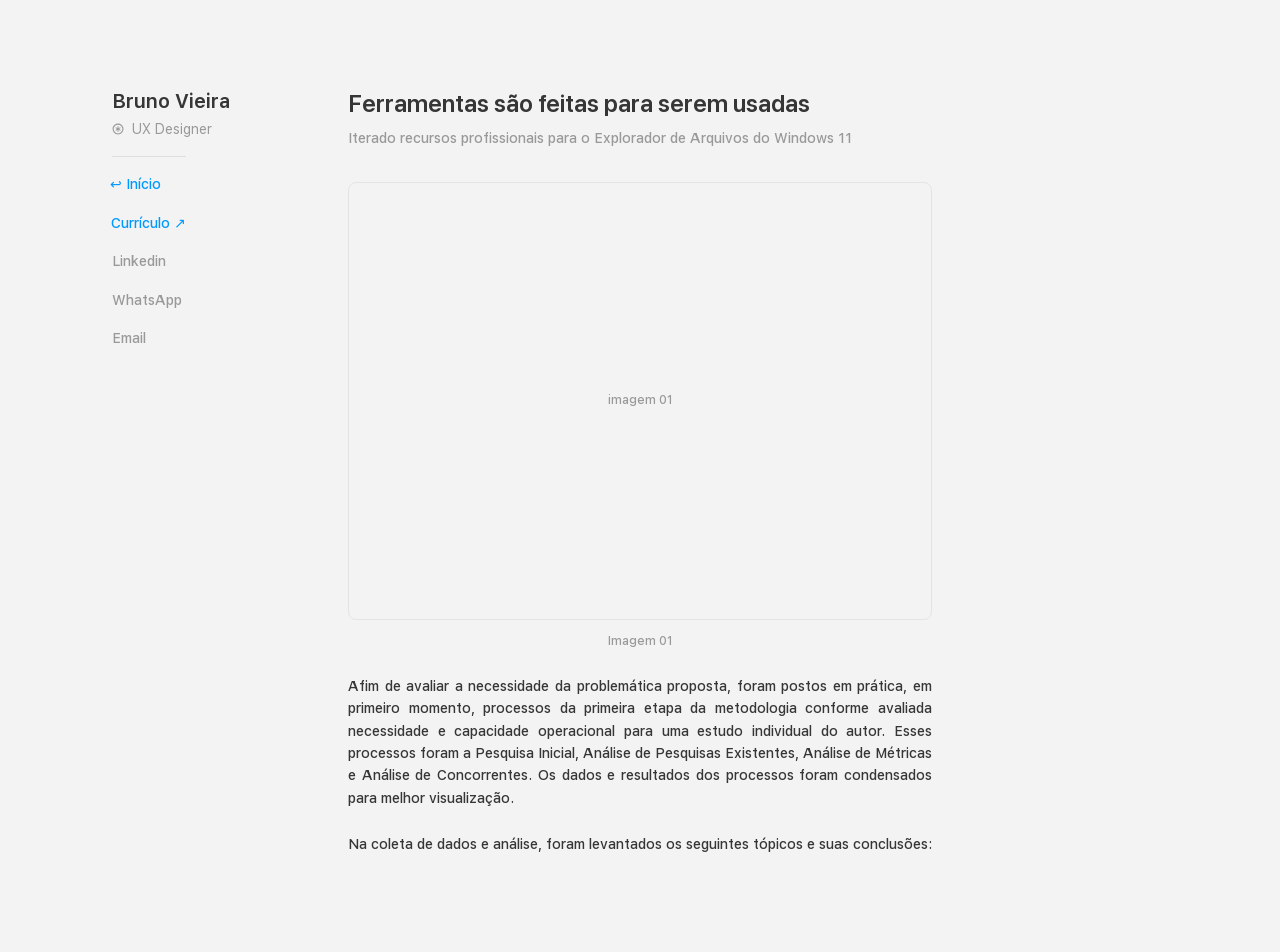
==== commit 15b9346a: "Troca a fonte do site para SF Pro e justifica paragrafos de artigo/bio - Fonte SF Pro auto-hospedada" ====
--- a/article.html
+++ b/article.html
@@ -5,7 +5,7 @@
   <meta name="viewport" content="width=device-width, initial-scale=1.0">
   <title>Ferramentas são feitas para serem usadas — Bruno Vieira</title>
   <link rel="icon" href="favicon.svg" type="image/svg+xml">
-  <link rel="stylesheet" href="fonts/inter/inter.css">
+  <link rel="stylesheet" href="fonts/sf_pro/sf-pro.css">
   <link rel="stylesheet" href="css/reset.css">
   <link rel="stylesheet" href="css/tokens.css">
   <link rel="stylesheet" href="css/layout.css">
--- a/fonts/sf_pro/sf-pro.css
+++ b/fonts/sf_pro/sf-pro.css
@@ -0,0 +1,20 @@
+/*
+SF Pro — variable font da Apple (developer.apple.com/fonts), subsetado para
+Latin + pontuacao geral (cobre acentos do portugues) e convertido para woff2.
+Cobre pesos 100-900 e o eixo optico (opsz) num unico arquivo, igual ao
+esquema do InterVariable em fonts/inter/inter.css.
+*/
+@font-face {
+  font-family: "SF Pro";
+  font-style: normal;
+  font-weight: 100 900;
+  font-display: swap;
+  src: url("SF-Pro-Variable.woff2") format("woff2");
+}
+@font-face {
+  font-family: "SF Pro";
+  font-style: italic;
+  font-weight: 100 900;
+  font-display: swap;
+  src: url("SF-Pro-Variable-Italic.woff2") format("woff2");
+}
--- a/css/tokens.css
+++ b/css/tokens.css
@@ -55,7 +55,7 @@
      derivado de --radius: a conta do raio concentrico foi abandonada. */
   --radius-inner: 4px;
 
-  --font-body: "InterVariable", system-ui, sans-serif;
+  --font-body: "SF Pro", -apple-system, system-ui, sans-serif;
 
   /* Escala tipografica, ancorada no corpo de 14px.
      Cinco degraus, cada um com uma funcao — nenhum tamanho solto fora daqui.
@@ -69,3 +69,18 @@
   --text-title: 20px;   /* h1 do nome (home e curriculo) */
   --text-display: 24px; /* h1 do artigo */
 }
+
+/* Modo de texto grande (acessibilidade, tarefa 29): sobe um degrau inteiro
+   na mesma escada de 4px, em vez de multiplicar por um fator solto — o
+   corpo (14px) sobe para 18px, a mesma excecao fora da escala de 4 que ja
+   era hoje. +-29% no corpo, dentro da faixa que a WCAG e a literatura de
+   acessibilidade recomendam para um botao de "texto grande" de um clique
+   (a 1.4.4 garante ate 200% via zoom do navegador; isso aqui e complementar,
+   nao substitui). A classe entra no <html> via js/text-scale.js. */
+html.text-large {
+  --text-meta: 16px;
+  --text-body: 18px;
+  --text-strong: 20px;
+  --text-title: 24px;
+  --text-display: 28px;
+}
--- a/css/style.css
+++ b/css/style.css
@@ -2,6 +2,9 @@
 body {
   font-size: var(--text-body);
   line-height: 1.6;
+  /* um degrau acima do normal (400) do peso variavel da SF Pro — pedido
+     explicito para dar mais presenca ao texto de corpo */
+  font-weight: 500;
 }
 
 /* Perfil (nome + cargo) e lista de links (Inicio/Curriculo/contato) dentro
@@ -103,6 +106,56 @@
   color: var(--color-link);
 }
 
+/* Botao switch de texto grande (acessibilidade, tarefa 29) — ver
+   js/text-scale.js. Dois "A" em texto (nao mais o icone de refs/switch.svg,
+   que tinha os dois glifos em tamanhos diferentes) — mesmo tamanho e peso
+   dos outros itens do menu (font: inherit), so a cor muda por estado. */
+.text-scale-toggle {
+  appearance: none;
+  display: inline-flex;
+  align-items: center;
+  gap: 4px;
+  border: 0;
+  background: none;
+  padding: 0;
+  margin: 0;
+  font: inherit;
+  font-weight: 400;
+  cursor: pointer;
+  transition: opacity 0.15s ease;
+}
+
+.text-scale-toggle:hover,
+.text-scale-toggle:focus-visible {
+  opacity: 0.75;
+}
+
+/* o "A" azul indica qual tamanho esta ativo agora — nao "clique aqui".
+   Repouso (sem zoom): o A- (tamanho normal) fica azul, o A+ cinza.
+   Ligado (zoom aplicado): inverte — o A+ fica azul, o A- cinza. */
+.text-scale-toggle__a-small {
+  color: var(--color-link);
+}
+
+.text-scale-toggle__a-large {
+  color: var(--color-ink-muted);
+}
+
+.text-scale-toggle[aria-pressed="true"] .text-scale-toggle__a-small {
+  color: var(--color-ink-muted);
+}
+
+.text-scale-toggle[aria-pressed="true"] .text-scale-toggle__a-large {
+  color: var(--color-link);
+}
+
+/* fio entre os dois "A": so um separador, nunca reage ao estado */
+.text-scale-toggle__divider {
+  width: 1px;
+  height: 1em;
+  background: var(--color-border);
+}
+
 /* Bio / paragrafos corridos */
 /* o espaco depois da bio agora vem da secao, nao dela */
 .bio {
@@ -114,6 +167,9 @@
 
 .bio p {
   color: var(--color-ink);
+  text-align: justify;
+  hyphens: auto;
+  text-wrap: pretty;
 }
 
 /* Link em destaque (home) — miniatura 4:3 a esquerda + texto */
@@ -125,22 +181,71 @@
 
 .featured-link + .featured-link {
   margin-top: 24px;
-}
-
-/* placeholder de midia: mesmo estilo do card do Acervo (borda, raio e
-   superficie), porem SEM a sombra. Largura fixa multipla de 4; o 4:3 define
-   a altura. */
-.featured-link__media {
-  flex: 0 0 64px;
-  aspect-ratio: 4 / 3;
-  border: 2px solid var(--color-border-soft);
-  border-radius: var(--radius);
-  background: var(--color-surface);
 }
 
 .featured-link__body {
   flex: 1;
   min-width: 0;
+}
+
+/* Miniatura de preview ao pairar o mouse num artigo (tarefa 30): mesmo
+   tamanho/borda/sombra do card do Acervo, mostrando o topo real da pagina
+   do artigo dentro de um iframe. A secao Artigos precisa de position:relative
+   para a miniatura (position:absolute) se posicionar em relacao a ela, nao
+   a janela inteira. */
+.section-articles {
+  position: relative;
+}
+
+.article-preview {
+  position: absolute;
+  left: 0;
+  width: 280px;
+  height: 280px;
+  overflow: hidden;
+  border: 1px solid var(--color-border-soft);
+  border-radius: var(--radius);
+  box-shadow: var(--shadow-card);
+  background: var(--color-bg);
+  pointer-events: none;
+  z-index: 1;
+  opacity: 0;
+  filter: blur(12px);
+  transform: translateY(8px);
+  transition: opacity 0.35s ease, filter 0.35s ease, transform 0.35s ease;
+}
+
+.article-preview.is-visible {
+  opacity: 1;
+  filter: none;
+  transform: none;
+}
+
+/* iframe com viewport fixo (independente da largura real da janela de quem
+   visita) — ver js/article-preview.js para o motivo do tamanho fixo e do
+   CSS injetado que remove o menu lateral e trava a largura do .main. Escala
+   UNIFORME (0,4 = 280/700) nos dois eixos, para o conteudo nunca esticar —
+   a largura do iframe (490px = 700 x 0,7, os 30% de contracao pedidos) e
+   quem recorta o respiro, nao a escala: o iframe captura uma fatia mais
+   estreita da pagina (menos largura de conteudo real), a mesma escala Y
+   preenche a altura inteira (sem margem no topo/base) e sobra 42px de
+   margem de cada lado horizontal (280 - 490*0,4 = 196; (280-196)/2 = 42) —
+   a caixa do card continua 280x280. */
+.article-preview__frame {
+  position: absolute;
+  top: 0;
+  left: 42px;
+  width: 490px;
+  height: 700px;
+  border: 0;
+  transform: scale(0.4);
+  transform-origin: top left;
+}
+
+@media (prefers-reduced-motion: reduce) {
+  .article-preview {
+    transition: none;
+  }
 }
 
 .featured-link a {
@@ -262,7 +367,8 @@
   flex: 0 0 280px;
   scroll-snap-align: start;
   background: var(--color-surface);
-  border: 2px solid var(--color-border-soft);
+  /* mesma borda das midias do artigo (.article-figure__frame, .analise__viewer) */
+  border: 1px solid var(--color-border-soft);
   border-radius: var(--radius);
   /* branch teste-fundo-linha-sombra: sombra sutil da referencia. Fica fora do
      overflow: hidden (que so recorta o conteudo), entao a capa continua
@@ -586,6 +692,16 @@
   text-decoration: underline;
 }
 
+/* teste: paragrafo justificado (caixa alinhada dos dois lados) em vez do
+   alinhamento a esquerda. So no desktop — hyphens: auto evita os vaos
+   grandes entre palavras que a justificacao cria sem hifenizacao; a coluna
+   estreita do mobile piora esse efeito, entao la o texto volta a ser ragged. */
+.article-body p {
+  text-align: justify;
+  hyphens: auto;
+  text-wrap: pretty;
+}
+
 /* Listas. O recuo de 24px alinha o texto do item, e nao o marcador, com a
    margem da coluna. `ol` precisa do reset aqui porque o reset.css so zera
    `ul`. */
@@ -658,6 +774,12 @@
   aspect-ratio: 1 / 1;
 }
 
+/* mesma sombra dos cards do index (--shadow-card): usada so nas midias em
+   destaque do artigo (video do prototipo), nao nos placeholders comuns. */
+.article-figure__frame--shadow {
+  box-shadow: var(--shadow-card);
+}
+
 .article-figure__frame img,
 .article-figure__frame video {
   width: 100%;
@@ -675,6 +797,10 @@
   text-align: center;
   font-size: var(--text-meta);
   color: var(--color-ink-muted);
+  /* equilibra o comprimento das linhas quando a legenda quebra (bloco de
+     video+diagrama, ~280px): sem isso a quebra deixa uma linha longa e uma
+     curta, em vez de um bloco proporcional. */
+  text-wrap: balance;
 }
 
 /* Citacao / destaque. O fio de 1px e o mesmo dos outros contornos da
@@ -686,6 +812,487 @@
   color: var(--color-ink-muted);
 }
 
+/* Rodape de artigos relacionados (fim de toda pagina de artigo): 2 colunas,
+   mesma aparencia dos links da secao Artigos do index (.featured-link a +
+   .subtitle) — seta + titulo + descricao, sem miniatura. Antecedido por um
+   ".section-label" ("Leia mais:") — a divisoria fica acima do rotulo (nao
+   do grid), ver regra abaixo. */
+.article-footer {
+  display: grid;
+  grid-template-columns: 1fr 1fr;
+  gap: 24px;
+}
+
+/* :has() para nao afetar os outros usos de .section-label (index, curriculo) —
+   so o que antecede o rodape de artigos ganha o respiro/divisoria que
+   separava o corpo do texto do bloco relacionado. */
+.article-body .section-label:has(+ .article-footer) {
+  margin-top: 16px;
+  padding-top: 32px;
+  border-top: 1px solid var(--color-divider);
+}
+
+.article-footer__item a {
+  display: block;
+  color: var(--color-link);
+  font-size: var(--text-body);
+  font-weight: 500;
+  /* mesmo titulo de artigo do index (.featured-link a): sem sublinhado —
+     o sublinhado de .article-body a e so para links no meio do texto corrido */
+  text-decoration: none;
+}
+
+.article-footer__item .subtitle {
+  margin-top: 8px;
+  color: var(--color-ink-muted);
+  font-size: var(--text-body);
+}
+
+@media (max-width: 640px) {
+  .article-footer {
+    grid-template-columns: 1fr;
+  }
+
+  .article-body p,
+  .bio p,
+  .analise__item--fila button {
+    text-align: left;
+    hyphens: none;
+  }
+}
+
+/* Bloco estatico com duas midias lado a lado, cada uma com sua legenda
+   (video do prototipo + diagrama da metodologia, artigo "Evoluir e errar").
+   Recorte proprio (aspect-ratio 635/720, object-fit cover — cada midia
+   corta o conteudo centralizado em vez de distorcer), dividindo os 584px
+   da coluna em vez do tamanho fixo de 306px: as duas juntas nao podem
+   passar da largura do corpo, entao cada .article-figure fica com flex:1
+   (280px cada, descontado o gap de 24px). */
+.article-split {
+  display: flex;
+  gap: 24px;
+  width: 100%;
+}
+
+.article-split > .article-figure {
+  flex: 1 1 0;
+  min-width: 0;
+}
+
+.article-split__media {
+  aspect-ratio: 635 / 720;
+  border: 1px solid var(--color-border-soft);
+  border-radius: var(--radius);
+  overflow: hidden;
+  background: var(--color-bg);
+  box-shadow: var(--shadow-card);
+}
+
+.article-split__media img,
+.article-split__media video {
+  width: 100%;
+  height: 100%;
+  object-fit: cover;
+  display: block;
+}
+
+/* video ampliado 20% dentro da propria caixa — o overflow:hidden do
+   .article-split__media corta o excesso, centralizado (transform-origin
+   padrao). Só o video, a imagem do diagrama fica no recorte normal. */
+.article-split__media video {
+  transform: scale(1.2);
+}
+
+@media (max-width: 640px) {
+  .article-split {
+    flex-direction: column;
+  }
+
+  .article-split > .article-figure {
+    flex-basis: auto;
+  }
+
+  /* no desktop os 306px casam com .analise__viewer; no mobile empilhado
+     nao ha motivo pra manter esse teto — a caixa ocupa toda a largura da
+     coluna (o aspect-ratio 635/720 cuida da altura proporcional). */
+  .article-split__media {
+    max-width: 100%;
+  }
+}
+
+/* =====================================================================
+   Componente da secao Analise (artigo "Evoluir e errar")
+   Unico elemento fora do vocabulario do MODELO_ARTIGO.md: uma imagem que
+   troca conforme o topico lido ao lado. O destaque sobre a regiao do print
+   que o paragrafo critica ja vem embutido na propria imagem (nao e mais
+   um retangulo sobreposto via CSS). O corpo vaza a coluna do artigo (584px)
+   desde o primeiro paint — foto em 306px de largura e coluna de texto em
+   406px (508px menos 20%). width:max-content escapa do stretch de largura
+   fixa herdado do .article-body (flex column), que e o que faz o corpo
+   vazar para a direita.
+   Todas as transicoes reusam o par blur+opacidade+translateY ja usado no
+   crossfade dos cards (.card-layer--veiled) e no reveal (.reveal__inner);
+   o clique usa a mesma reducao de 3% do .card--pressed (js/acervo.js).
+
+   Duas linhas de grid: a dica ("Clique sobre o topico...") fica na
+   primeira, fora do recorte de altura da foto, mas alinhada horizontalmente
+   a coluna de texto (mesma coluna 2). Viewer e leitura ocupam a segunda
+   linha, lado a lado — e e so essa linha que precisa caber na altura da
+   foto (ver .analise__leitura). */
+.analise {
+  display: grid;
+  width: max-content;
+  grid-template-columns: 306px 406px;
+  grid-template-rows: auto auto;
+  column-gap: 24px;
+  row-gap: 16px;
+}
+
+.analise__dica {
+  grid-column: 2;
+  grid-row: 1;
+  margin: 0;
+  font-size: var(--text-meta);
+  color: var(--color-ink-muted);
+}
+
+.analise__viewer {
+  grid-column: 1;
+  grid-row: 2;
+  position: relative;
+  aspect-ratio: 1230 / 2400;
+  border: 1px solid var(--color-border-soft);
+  border-radius: var(--radius);
+  overflow: hidden;
+  background: var(--color-bg);
+  box-shadow: var(--shadow-card);
+}
+
+.analise__shot {
+  position: absolute;
+  inset: 0;
+  margin: 0;
+  opacity: 0;
+  filter: blur(12px);
+  transition: opacity 0.35s ease, filter 0.35s ease;
+}
+
+.analise__shot.is-active {
+  opacity: 1;
+  filter: none;
+  z-index: 1;
+}
+
+.analise__shot img {
+  width: 100%;
+  height: 100%;
+  object-fit: cover;
+  display: block;
+}
+
+/* altura travada na altura da foto (306px de largura, aspect-ratio
+   1230/2400 => ~597px) — o "elemento de paragrafos" (historico + ativo +
+   fila) tem que caber exatamente ate o fim da imagem, nao mais que isso.
+   historico e o paragrafo ativo pegam a altura que precisam; a fila
+   (flex:1) absorve o que sobra e e ela quem teve o overflow+degrade — ver
+   .analise__fila. */
+.analise__leitura {
+  grid-column: 2;
+  grid-row: 2;
+  height: 597px;
+  display: flex;
+  flex-direction: column;
+  min-width: 0;
+  overflow: hidden;
+}
+
+.analise__historico,
+.analise__topicos,
+.analise__fila {
+  margin: 0;
+  padding: 0;
+  list-style: none;
+}
+
+.analise__historico:empty {
+  display: none;
+}
+
+/* traco do historico: um topico colapsado. Mesma largura do divisor de
+   Ferramentas (.skill-list__divider) — curto, nao uma regua que ocupa a
+   coluna inteira — mas com a mesma grossura (2px) do fio que destaca o
+   paragrafo ativo, para os dois lerem como a mesma linguagem de "marcador
+   de paragrafo". Pontas arredondadas (border-radius) nos dois.
+   O espacamento entre tracos vira `gap` (nao margin colapsavel): um unico
+   numero para ajustar, sem depender de como margins vizinhas se combinam. */
+.analise__historico {
+  display: flex;
+  flex-direction: column;
+  /* reduzido a 1/3 do espacamento anterior entre tracos (16px -> 5,33px) */
+  gap: calc(16px / 3);
+  /* mantem o respiro entre o ultimo traco colapsado e o paragrafo em
+     destaque logo abaixo — esse valor nao mudou. */
+  margin-bottom: 16px;
+}
+
+/* Magnificacao por proximidade do mouse (JS seta --proximity de 0 a 1 por
+   traco, ver js/analise.js) — o traco mais perto do cursor alarga e escurece,
+   os vizinhos seguem o mesmo movimento em degrade, como o dock do macOS.
+   Repouso em 12px (metade do tamanho antigo); no pico da magnificacao
+   (proximity 1) o traco chega aos 24px que era o comprimento de repouso
+   anterior. Sem JS (ou fora do :hover), --proximity fica em 0 e o traco
+   volta ao tamanho/cor padrao. */
+.analise__historico button {
+  appearance: none;
+  position: relative;
+  display: block;
+  width: calc(12px + var(--proximity, 0) * 12px);
+  height: 2px;
+  margin: 0;
+  padding: 0;
+  border: 0;
+  border-radius: 9999px;
+  background: color-mix(in srgb, var(--color-link) calc(var(--proximity, 0) * 100%), var(--color-border));
+  cursor: pointer;
+  transition: width 0.1s ease, background 0.1s ease, transform 0.12s ease;
+}
+
+/* area de toque 3x maior que a linha visivel (2px -> 6px), centralizada no
+   mesmo eixo vertical do traco — o traco em si nao cresce, so a regiao que
+   aceita o clique/toque ao redor dele. */
+.analise__historico button::before {
+  content: "";
+  position: absolute;
+  inset: -2px 0;
+}
+
+.analise__historico button:hover,
+.analise__historico button:focus-visible {
+  background: var(--color-link);
+}
+
+/* Fila: todos os topicos seguintes, nao so o proximo. flex:1 faz a fila
+   herdar o que sobrar de altura depois do historico e do paragrafo ativo
+   dentro dos 347px fixos de .analise__leitura — a base do calculo e o fim
+   da imagem, nao um numero fixo aqui. min-height:0 e o que permite um item
+   flex encolher abaixo do tamanho do conteudo (senao overflow:hidden nao
+   segura nada). O mask-image apaga em degrade o que nao coube, terminando
+   em opacidade zero exatamente na borda de baixo (nao um corte seco). */
+.analise__fila {
+  flex: 1 1 auto;
+  min-height: 0;
+  margin-top: 16px;
+  overflow: hidden;
+  -webkit-mask-image: linear-gradient(to bottom, black 0%, black 40%, transparent 100%);
+  mask-image: linear-gradient(to bottom, black 0%, black 40%, transparent 100%);
+}
+
+.analise__fila li + li {
+  margin-top: 16px;
+}
+
+.analise__item--fila {
+  color: var(--color-ink-muted);
+}
+
+.analise__item--fila button {
+  appearance: none;
+  display: block;
+  width: 100%;
+  border: 0;
+  background: none;
+  padding: 0;
+  margin: 0;
+  font: inherit;
+  /* mesmo alinhamento do paragrafo ativo (.analise__item--ativo p, que
+     herda o justify de .article-body p) — sem isso o topico em destaque
+     fica justificado e os da fila abaixo dele ficam com a margem direita
+     irregular, quebrando a leitura vertical da lista. */
+  text-align: justify;
+  hyphens: auto;
+  color: inherit;
+  cursor: pointer;
+  transition: color 0.15s ease, transform 0.12s ease;
+}
+
+.analise__item--fila button:hover,
+.analise__item--fila button:focus-visible {
+  color: var(--color-ink);
+}
+
+/* o fio azul vira um elemento proprio (pseudo) em vez de border-left: um
+   border nao aceita border-radius so numa lateral sem arredondar a caixa
+   inteira, e a linha precisa das pontas arredondadas, igual ao traco do
+   historico.
+   O fio mora no <li>, nao no <p>: quem recebe o veu de blur+opacidade na
+   troca e so o paragrafo que sai (ver .analise.is-veiled abaixo), e
+   opacity num pai apaga os filhos junto — com o fio dentro do <p> ele
+   sumiria em vez de descer ate o proximo topico. Separando os dois, o
+   texto apaga e o fio continua visivel viajando. */
+.analise__item--ativo {
+  position: relative;
+  padding-left: 16px;
+}
+
+/* O fio se comporta como uma mola sendo puxada: as duas pontas andam, mas
+   em ritmos diferentes — a da frente avanca rumo ao topico de destino, a de
+   tras acompanha so uma fracao do caminho. Dai sai ao mesmo tempo o
+   DESLOCAMENTO (o fio inteiro caminha) e o ESTICAMENTO (a distancia entre
+   as pontas cresce). Duas variaveis, escritas por js/analise.js a partir da
+   geometria real dos dois <li>:
+     --magnet-slide   quanto a ponta de tras andou (px, sempre positivo; o
+                      sentido quem da e o CSS, ver is-magnet-up);
+     --magnet-stretch razao entre o comprimento esticado e o natural.
+   O JS limita a ponta da frente a parar pouco antes da extremidade do
+   paragrafo que entra (STRETCH_REACH) e nunca deixa o deslize comer o
+   esticamento a ponto de encurtar o fio — por construcao a mola nem passa
+   do alvo nem fica menor que o natural. Na troca o <li> e recriado e o
+   pseudo novo nasce em repouso, ou seja, "volta ao tamanho do novo".
+   A ordem translate -> scale importa: com transform-origin na ponta de
+   tras, o translate leva essa ponta ate --magnet-slide e o scale estica o
+   restante a partir dali. transform-origin troca de ponta conforme o
+   sentido: descendo a mola cresce pra baixo (ancora no topo), subindo
+   cresce pra cima (ancora no pe). Tres regimes de transicao:
+     is-dragging  nenhuma — o ease-out em JS ja da a resistencia do gesto,
+                  uma transicao CSS por cima so atrasaria a resposta;
+     is-traveling ease padrao em 0.18s (= TRANSITION_MS), o estiramento
+                  final enquanto o paragrafo antigo se apaga;
+     repouso      bezier com bounce, a mola recolhendo sozinha quando o
+                  gesto e abandonado no meio. */
+.analise__item--ativo::before {
+  content: "";
+  position: absolute;
+  left: 0;
+  top: 0;
+  bottom: 0;
+  width: 2px;
+  border-radius: 9999px;
+  background: var(--color-link);
+  transform-origin: top center;
+  transform: translateY(var(--magnet-slide, 0px)) scaleY(var(--magnet-stretch, 1));
+  transition: transform 0.22s cubic-bezier(0.34, 1.56, 0.64, 1);
+}
+
+.analise.is-magnet-up .analise__item--ativo::before {
+  transform-origin: bottom center;
+  transform: translateY(calc(-1 * var(--magnet-slide, 0px))) scaleY(var(--magnet-stretch, 1));
+}
+
+.analise__item--ativo p {
+  margin: 0;
+  color: var(--color-ink);
+}
+
+/* Abertura da calha do fio: o paragrafo ativo tem padding-left:16px, que e
+   exatamente o vao onde o fio azul mora; os itens da fila e os tracos do
+   historico comecam colados no zero. Sem abrir esse vao antes da troca, o
+   fio desce e esbarra no proximo paragrafo — nao ha para onde ele ir.
+   Quem recebe o deslocamento e so o item marcado com .is-magnet-target por
+   js/analise.js (o proximo da fila, ou o ultimo traco do historico se o
+   gesto for pra tras) — os demais ficam parados, e o proximo paragrafo que
+   sai da frente, nao a lista inteira. --magnet-open e sempre positivo (o
+   vao abre pra direita nos dois sentidos) e vai ate 16px, encaixando com o
+   padding que o item vai herdar ao virar ativo: no fim do gesto o texto ja
+   esta na posicao final e so o fio precisa chegar. */
+.analise .is-magnet-target {
+  transform: translateX(var(--magnet-open, 0px));
+  transition: transform 0.22s cubic-bezier(0.34, 1.56, 0.64, 1);
+}
+
+.analise.is-dragging .analise__item--ativo::before,
+.analise.is-dragging .is-magnet-target {
+  transition: none;
+}
+
+.analise.is-traveling .analise__item--ativo::before,
+.analise.is-traveling .is-magnet-target {
+  transition: transform 0.18s cubic-bezier(0.4, 0, 0.2, 1);
+}
+
+/* redução de 3% no clique, espelhando .card--pressed (js/acervo.js) */
+.analise__historico button.is-pressed,
+.analise__item--fila button.is-pressed {
+  transform: scale(0.97);
+}
+
+/* troca de estado: o veu de blur+opacidade+deslocamento (0.18s, mais
+   rapido que o crossfade padrao do site de 0.35s) fica so no paragrafo que
+   esta saindo — nao no bloco inteiro. O que se apaga e o texto do topico
+   que deixa de ser ativo; o fio azul, que vive no <li> e nao no <p>, segue
+   visivel descendo ate o proximo topico durante esse mesmo intervalo. */
+.analise__item--ativo p {
+  opacity: 1;
+  filter: none;
+  transform: none;
+  transition: opacity 0.18s ease, filter 0.18s ease, transform 0.18s ease;
+}
+
+.analise.is-veiled .analise__item--ativo p {
+  opacity: 0;
+  filter: blur(12px);
+  transform: translateY(8px);
+}
+
+@media (max-width: 640px) {
+  .analise {
+    width: 100%;
+    grid-template-columns: 1fr;
+  }
+
+  /* uma coluna so: cai fora das linhas/colunas explicitas do desktop. A
+     ordem visual (imagem, dica, leitura) e dada por "order", nao pela
+     ordem do HTML — a dica precisa vir depois da foto no mobile. */
+  .analise__dica,
+  .analise__viewer,
+  .analise__leitura {
+    grid-column: 1;
+    grid-row: auto;
+  }
+
+  .analise__viewer {
+    order: 1;
+  }
+
+  .analise__dica {
+    order: 2;
+  }
+
+  .analise__leitura {
+    order: 3;
+  }
+
+  /* diferente do .article-split__media, a foto do .analise agora e bem
+     mais alta que larga (aspect-ratio 1230/2400) — deixa-la ocupar a
+     largura inteira da coluna faria a caixa passar de 600px de altura no
+     mobile. Trava em 306px, centralizada, e a leitura volta a uma altura
+     fixa menor (nao precisa mais casar com o fim da foto).
+     width (nao max-width): dentro de uma linha de grid "auto" (coluna
+     1fr), max-width so limita um stretch que nunca chega a se resolver —
+     sem largura definida o navegador nao consegue calcular a altura via
+     aspect-ratio antes de dimensionar a linha, e a caixa colapsa perto de
+     0px. width:min(...) da um valor definido de largura, que resolve o
+     aspect-ratio normalmente. */
+  .analise__viewer {
+    width: min(100%, 306px);
+    margin: 0 auto;
+  }
+
+  .analise__leitura {
+    height: 347px;
+  }
+}
+
+@media (prefers-reduced-motion: reduce) {
+  .analise__shot,
+  .analise__historico button,
+  .analise__item--fila button,
+  .analise__item--ativo p,
+  .analise__item--ativo::before,
+  .analise .is-magnet-target {
+    transition: none;
+  }
+}
+
 /* Curriculo */
 .cv-section {
   margin-bottom: 40px;
@@ -731,6 +1338,12 @@
 
 .job-entry + .job-entry {
   margin-top: 24px;
+}
+
+/* titulo do cargo com o mesmo peso dos titulos de artigo do index
+   (.featured-link a) — so a primeira linha (cargo + data), nao a da empresa */
+.job-entry .cv-row:first-child .label {
+  font-weight: 500;
 }
 
 .job-entry .bullets {
@@ -817,16 +1430,17 @@
   padding: 4px 0 0;
   font: inherit;
   line-height: 1;
-  letter-spacing: 2px;
   text-align: left;
-  color: var(--color-ink-muted);
+  /* mesma cor e peso dos titulos de artigo do index (.featured-link a) */
+  color: var(--color-link);
+  font-weight: 500;
   cursor: pointer;
   transition: color 0.15s ease, opacity 0.35s ease;
 }
 
 .reveal__toggle:hover,
 .reveal__toggle:focus-visible {
-  color: var(--color-ink);
+  color: var(--color-link);
 }
 
 /* o indicativo vive numa faixa que colapsa (1fr -> 0fr) ao revelar */
@@ -885,6 +1499,21 @@
   display: flex;
   flex-direction: column;
   gap: 4px;
+}
+
+/* variante texto (bio): mesmo respiro entre paragrafos que .bio usa entre
+   seus filhos diretos (gap: 24px) — aqui os paragrafos colapsados ficam
+   dentro do reveal__inner, entao o gap tem que ser repetido aqui. */
+.reveal--text .reveal__inner {
+  display: flex;
+  flex-direction: column;
+  gap: 24px;
+}
+
+/* link do artigo citado no 3o paragrafo da bio: peso maior que o corpo do
+   texto (mesmo padrao de seletor por atributo de .aside-menu a[href=...]) */
+.reveal--text a[href="artigo-casos-estudo-ia.html"] {
+  font-weight: 500;
 }
 
 /* variante blocos (Experiencia profissional): o toggle fica na posicao do 2o
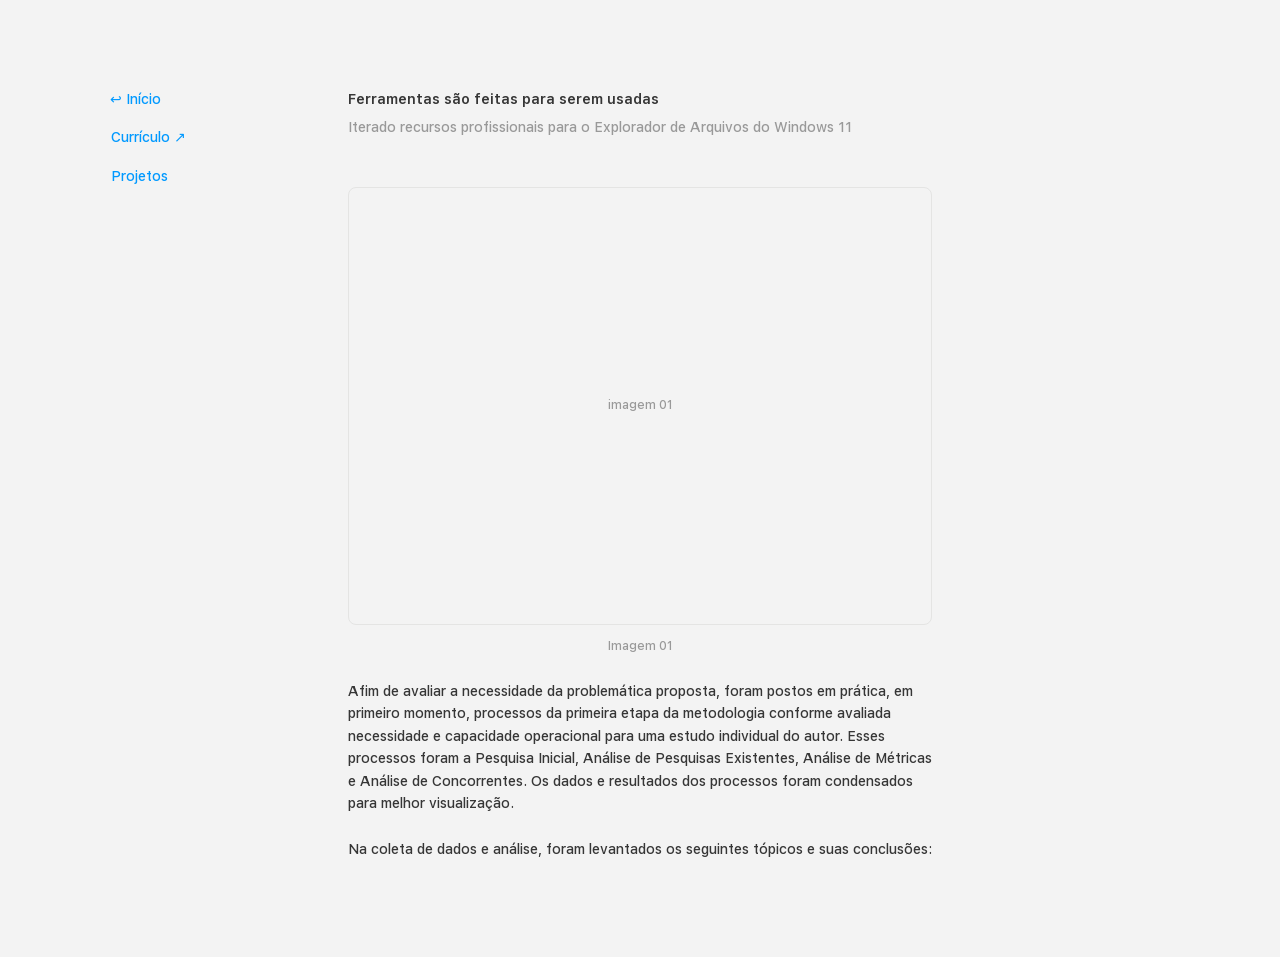
==== commit 6e8b954c: "Reestrutura o site na branch de teste: Projetos, bio e tipografia. Move acervo para pagina propria, " ====
--- a/article.html
+++ b/article.html
@@ -4,6 +4,7 @@
   <meta charset="UTF-8">
   <meta name="viewport" content="width=device-width, initial-scale=1.0">
   <title>Ferramentas são feitas para serem usadas — Bruno Vieira</title>
+  <script>if(localStorage.getItem("text-scale-large")==="1"){document.documentElement.classList.add("text-large");}</script>
   <link rel="icon" href="favicon.svg" type="image/svg+xml">
   <link rel="stylesheet" href="fonts/sf_pro/sf-pro.css">
   <link rel="stylesheet" href="css/reset.css">
@@ -13,16 +14,17 @@
 </head>
 <body>
   <aside class="aside-menu">
-    <div class="aside-profile">
-      <h1>Bruno Vieira</h1>
-      <span class="role"><svg class="aside-brand-mark" viewBox="0 0 502 502" fill="currentColor" aria-hidden="true"><path d="M251.2 477.416C125.8 477.416 24.4919 376.108 24.4919 250.708C24.4919 125.308 125.8 24 251.2 24C376.6 24 477.908 125.308 477.908 250.708C477.908 376.108 375.364 477.416 251.2 477.416ZM251.2 432.939C351.89 432.939 433.431 351.398 433.431 250.708C433.431 150.018 351.89 68.4768 251.2 68.4768C150.509 68.4768 68.9687 150.018 68.9687 250.708C68.9687 351.398 150.509 432.939 251.2 432.939ZM228.962 364.371L232.05 283.448L164.1 326.689L141.861 288.39L212.901 250.708L141.861 213.026L164.1 174.727L232.05 217.968L228.962 137.045H273.438L270.35 217.968L338.3 174.727L360.539 213.026L289.499 250.708L360.539 288.39L338.3 326.689L270.35 283.448L273.438 364.371H228.962Z"/></svg>UX Designer</span>
-    </div>
     <ul>
       <li><a href="index.html">↩ Início</a></li>
       <li><a class="cv-link" href="curriculum.html">Currículo ↗</a></li>
-      <li><a href="https://www.linkedin.com/in/brvnovn/" target="_blank" rel="noopener">Linkedin</a></li>
-      <li><a href="https://wa.me/55017981207066" target="_blank" rel="noopener">WhatsApp</a></li>
-      <li><a href="mailto:uxbrunov@gmail.com">Email</a></li>
+      <li><a href="galeria.html">Projetos</a></li>
+      <li>
+        <button type="button" class="text-scale-toggle" data-text-scale-toggle aria-pressed="false" aria-label="Aumentar o tamanho do texto">
+          <span class="text-scale-toggle__a-small">A−</span>
+          <span class="text-scale-toggle__divider" aria-hidden="true"></span>
+          <span class="text-scale-toggle__a-large">A+</span>
+        </button>
+      </li>
     </ul>
   </aside>
 
@@ -45,6 +47,6 @@
       <!-- TODO: conteudo do artigo continua alem do frame exportado no Figma — cole o restante aqui -->
     </div>
   </main>
-  <script src="js/copiar-email.js" defer></script>
+  <script src="js/text-scale.js" defer></script>
 </body>
 </html>
--- a/css/layout.css
+++ b/css/layout.css
@@ -4,9 +4,9 @@
 - .aside-menu fica SEMPRE a mesma distancia horizontal de .main (nao do
   viewport) — os dois se movem juntos ao redimensionar, mas quem centraliza
   e o .main sozinho, nao o par main+aside.
-- .aside-menu por padrao so existe nas subpaginas (article/curriculum); a
-  branch menu-lateral-home testa levar nome+cargo, contato e o botao
-  Curriculo para la tambem na home, para avaliacao.
+- .aside-menu traz so navegacao (Inicio/Curriculo/Galeria) + switch de texto;
+  nome/cargo ficam no topo do .main (index/curriculo) ou como
+  .article-header (artigos). Contato vive no fim da bio do index.
 
 Por isso .aside-menu e posicionado com `position: absolute`, calculado a
 partir do mesmo centro (50%) que centraliza o .main, em vez de flexbox (que
--- a/css/style.css
+++ b/css/style.css
@@ -5,59 +5,55 @@
   /* um degrau acima do normal (400) do peso variavel da SF Pro — pedido
      explicito para dar mais presenca ao texto de corpo */
   font-weight: 500;
-}
-
-/* Perfil (nome + cargo) e lista de links (Inicio/Curriculo/contato) dentro
-   do menu lateral, em todas as paginas. */
+  hyphens: none;
+}
+
+/* Menu lateral: so navegacao + switch de texto (perfil e contato sairam). */
 .aside-menu {
   display: flex;
   flex-direction: column;
-  /* metade do respiro de 32px que separava o perfil da lista; a outra metade
-     e o padding-top do ul, de forma que a linha entre os dois fique no meio */
-  gap: 16px;
-}
-
-/* branch teste-fundo-linha-sombra: linha da referencia separando o bloco de
-   perfil (nome + cargo) da lista de links. Fica no ul, e nao no perfil, para
-   nao passar do link mais largo: o align-self encolhe a lista ate o conteudo
-   (sem ele o ul esticaria ate a largura do aside, que e a do nome). */
+}
+
 .aside-menu ul {
   align-self: flex-start;
-  padding-top: 16px;
-  border-top: 1px solid var(--color-divider);
-}
-
-.aside-profile h1 {
-  font-size: var(--text-title);
-  line-height: 1.3;
-  font-weight: 600;
-}
-
-/* Marca antes do cargo — mesmo simbolo do favicon, mas inline (nao <img src
-   favicon.svg>): o favicon.svg tem uma regra dark-mode que o deixa branco
-   quando o navegador esta no tema escuro, o que apagaria o icone aqui dentro
-   da pagina (fundo sempre claro). fill: currentColor acompanha a cor do
-   texto ao lado. Base de 0.75em (dentro da altura do texto) +15% a pedido =
-   0.8625em. */
+}
+
+/* Marca ao final do nome — mesmo simbolo do favicon, mas inline (nao <img
+   src favicon.svg>): o favicon.svg tem uma regra dark-mode que o deixa
+   branco quando o navegador esta no tema escuro, o que apagaria o icone
+   aqui. fill: currentColor acompanha a cor do texto. Base 0.75em +15%. */
 .aside-brand-mark {
   height: 0.8625em;
   width: auto;
-}
-
-.aside-profile .role {
-  display: flex;
+  flex-shrink: 0;
+}
+
+/* Nome + cargo no topo do main (index e curriculo). Titulos em 14px;
+   nome em negrito. Mesmo padrao tipografico do .article-header. */
+.page-intro {
+  margin-bottom: 32px;
+}
+
+.page-intro h1 {
+  display: inline-flex;
   align-items: center;
   gap: 8px;
+  font-size: var(--text-body);
+  line-height: 1.6;
+  font-weight: 600;
+}
+
+.page-intro .role {
+  display: block;
   margin-top: 4px;
   font-size: var(--text-body);
   color: var(--color-ink-muted);
   font-weight: 400;
 }
 
-/* mesmo peso dos titulos da secao Artigos: os dois sao o mesmo tipo de
-   chamada para outra pagina, e pesos diferentes faziam um parecer menos
-   clicavel que o outro */
-.aside-menu .cv-link {
+/* Links de navegacao do menu (Curriculo, Galeria, Inicio): azul + peso 500 */
+.aside-menu .cv-link,
+.aside-menu a[href="galeria.html"] {
   color: var(--color-link);
   font-size: var(--text-body);
   font-weight: 500;
@@ -65,9 +61,8 @@
   margin-left: -1px;
 }
 
-/* .aside-menu a:hover escurece para --color-ink (layout.css) — o cv-link
-   fica azul mesmo, ja que ele nao e um item de navegacao do menu. */
-.aside-menu .cv-link:hover {
+.aside-menu .cv-link:hover,
+.aside-menu a[href="galeria.html"]:hover {
   color: var(--color-link);
 }
 
@@ -89,7 +84,7 @@
 }
 
 /* Texto do link de e-mail (ver js/copiar-email.js): o span anima
-   opacidade+blur no crossfade entre "Email" e "Copiado.", igual ao gesto
+   opacidade+blur no crossfade entre "E-mail" e "Copiado", igual ao gesto
    usado nos cards do acervo. is-copied fica depois de :hover para vencer o
    empate de especificidade e o azul nao ser ofuscado no hover. */
 .aside-email__label {
@@ -102,7 +97,7 @@
   filter: blur(4px);
 }
 
-.aside-menu a.is-copied {
+.bio a.is-copied {
   color: var(--color-link);
 }
 
@@ -110,6 +105,11 @@
    js/text-scale.js. Dois "A" em texto (nao mais o icone de refs/switch.svg,
    que tinha os dois glifos em tamanhos diferentes) — mesmo tamanho e peso
    dos outros itens do menu (font: inherit), so a cor muda por estado. */
+/* Switch A−/A+ oculto por enquanto — reativar removendo esta regra. */
+.aside-menu li:has(.text-scale-toggle) {
+  display: none;
+}
+
 .text-scale-toggle {
   appearance: none;
   display: inline-flex;
@@ -167,9 +167,13 @@
 
 .bio p {
   color: var(--color-ink);
-  text-align: justify;
-  hyphens: auto;
   text-wrap: pretty;
+  hyphens: none;
+}
+
+.bio a {
+  color: var(--color-link);
+  text-decoration: none;
 }
 
 /* Link em destaque (home) — miniatura 4:3 a esquerda + texto */
@@ -253,12 +257,52 @@
   color: var(--color-link);
   font-size: var(--text-body);
   font-weight: 500;
+  transition: color 0.2s ease;
 }
 
 .featured-link .subtitle {
-  margin-top: 8px;
-  color: var(--color-ink-muted);
-  font-size: var(--text-body);
+  margin-top: 12px;
+  color: var(--color-ink-muted);
+  font-size: var(--text-body);
+  transition: color 0.2s ease;
+}
+
+/* No hover de um artigo, os outros titulos perdem destaque (cinza muted). */
+@media (hover: hover) {
+  .section-articles:hover .featured-link:not(:hover) a {
+    color: var(--color-ink-muted);
+  }
+}
+
+/* Cascata de entrada no index (fade + leve subida, delay escalonado). */
+@keyframes cascade-in {
+  from {
+    opacity: 0;
+    transform: translateY(10px);
+  }
+  to {
+    opacity: 1;
+    transform: translateY(0);
+  }
+}
+
+.cascade {
+  opacity: 0;
+  animation: cascade-in 0.4s ease forwards;
+}
+
+.cascade--1 { animation-delay: 0ms; }
+.cascade--2 { animation-delay: 100ms; }
+.cascade--3 { animation-delay: 200ms; }
+.cascade--4 { animation-delay: 300ms; }
+.cascade--5 { animation-delay: 400ms; }
+.cascade--6 { animation-delay: 500ms; }
+
+@media (prefers-reduced-motion: reduce) {
+  .cascade {
+    opacity: 1;
+    animation: none;
+  }
 }
 
 /* Rotulo de secao (Galeria, Formacao, Cursos, Experiencia Profissional) —
@@ -268,14 +312,14 @@
   color: var(--color-ink-muted);
   font-size: var(--text-body);
   font-weight: 600;
-  margin-bottom: 16px;
+  margin-bottom: 24px;
 }
 
 .section-header {
   display: flex;
   align-items: center;
   justify-content: space-between;
-  margin-bottom: 16px;
+  margin-bottom: 24px;
 }
 
 .section-header .section-label {
@@ -639,27 +683,26 @@
    rotulo de secao.
    ===================================================================== */
 .article-header {
-  margin-bottom: 32px;
+  margin-bottom: 48px;
 }
 
 .article-header h1 {
-  font-size: var(--text-display);
-  line-height: 1.3;
+  font-size: var(--text-body);
+  line-height: 1.6;
   font-weight: 600;
 }
 
 .article-header .subtitle {
   display: block;
-  margin-top: 8px;
+  margin-top: 6px;
   font-size: var(--text-body);
   color: var(--color-ink-muted);
 }
 
 /* Coluna flex: o espaco entre blocos vem do gap, nao de margens dos
    filhos — assim nenhum bloco precisa saber o que vem antes dele. Os
-   titulos ganham margin-top, que em flex SOMA ao gap (nao colapsa como
-   margem normal), para abrirem a secao com mais respiro do que a fecham:
-   40px acima e 24px abaixo no h2, 32/24 no h3. */
+   titulos ganham margin-top (abre a secao) e margin-bottom (+50% no
+   respiro ate o texto: gap 24 + 12 = 36px abaixo do h2). */
 .article-body {
   display: flex;
   flex-direction: column;
@@ -667,14 +710,28 @@
 }
 
 .article-body h2 {
+  display: flex;
+  align-items: center;
+  gap: 12px;
   margin-top: 16px;
-  font-size: var(--text-strong);
+  margin-bottom: 12px;
+  font-size: var(--text-body);
   line-height: 1.4;
   font-weight: 600;
 }
 
+/* Trave cinza a direita do titulo ate a borda da coluna (nao abaixo). */
+.article-body h2::after {
+  content: "";
+  flex: 1 1 auto;
+  height: 1px;
+  min-width: 24px;
+  background: var(--color-divider);
+}
+
 .article-body h3 {
   margin-top: 8px;
+  margin-bottom: 12px;
   font-size: var(--text-body);
   line-height: 1.4;
   font-weight: 600;
@@ -692,14 +749,9 @@
   text-decoration: underline;
 }
 
-/* teste: paragrafo justificado (caixa alinhada dos dois lados) em vez do
-   alinhamento a esquerda. So no desktop — hyphens: auto evita os vaos
-   grandes entre palavras que a justificacao cria sem hifenizacao; a coluna
-   estreita do mobile piora esse efeito, entao la o texto volta a ser ragged. */
 .article-body p {
-  text-align: justify;
-  hyphens: auto;
   text-wrap: pretty;
+  hyphens: none;
 }
 
 /* Listas. O recuo de 24px alinha o texto do item, e nao o marcador, com a
@@ -828,6 +880,7 @@
    separava o corpo do texto do bloco relacionado. */
 .article-body .section-label:has(+ .article-footer) {
   margin-top: 16px;
+  margin-bottom: 16px;
   padding-top: 32px;
   border-top: 1px solid var(--color-divider);
 }
@@ -851,13 +904,6 @@
 @media (max-width: 640px) {
   .article-footer {
     grid-template-columns: 1fr;
-  }
-
-  .article-body p,
-  .bio p,
-  .analise__item--fila button {
-    text-align: left;
-    hyphens: none;
   }
 }
 
@@ -1104,12 +1150,7 @@
   padding: 0;
   margin: 0;
   font: inherit;
-  /* mesmo alinhamento do paragrafo ativo (.analise__item--ativo p, que
-     herda o justify de .article-body p) — sem isso o topico em destaque
-     fica justificado e os da fila abaixo dele ficam com a margem direita
-     irregular, quebrando a leitura vertical da lista. */
-  text-align: justify;
-  hyphens: auto;
+  text-align: left;
   color: inherit;
   cursor: pointer;
   transition: color 0.15s ease, transform 0.12s ease;
@@ -1211,8 +1252,43 @@
 
 /* redução de 3% no clique, espelhando .card--pressed (js/acervo.js) */
 .analise__historico button.is-pressed,
-.analise__item--fila button.is-pressed {
+.analise__item--fila button.is-pressed,
+.analise__restart.is-pressed {
   transform: scale(0.97);
+}
+
+/* slot do botao de reiniciar: elemento proprio entre o paragrafo ativo e a
+   fila (nao dentro do <li> ativo — nao e conteudo do paragrafo). So existe
+   no ultimo topico (ver js/analise.js); :empty:display:none nos outros
+   topicos evita reservar o respiro sem ter o que mostrar. O margin-top de
+   16px repete o mesmo vao que .analise__historico abre embaixo de si,
+   entre o historico e os paragrafos — aqui e o espelho, entre o paragrafo
+   e o botao. */
+.analise__restart-slot {
+  margin-top: 16px;
+}
+
+.analise__restart-slot:empty {
+  display: none;
+  margin-top: 0;
+}
+
+/* botao de reiniciar, no mesmo estilo dos links do menu lateral
+   (.aside-menu a[href="index.html"], .cv-link) — aqui como <button> porque
+   nao navega, reinicia o estado do componente. */
+.analise__restart {
+  appearance: none;
+  display: inline-block;
+  padding: 0;
+  border: 0;
+  background: none;
+  font: inherit;
+  font-size: var(--text-body);
+  font-weight: 1000;
+  color: var(--color-link);
+  text-decoration: none;
+  cursor: pointer;
+  transition: transform 0.12s ease;
 }
 
 /* troca de estado: o veu de blur+opacidade+deslocamento (0.18s, mais
@@ -1288,7 +1364,8 @@
   .analise__item--fila button,
   .analise__item--ativo p,
   .analise__item--ativo::before,
-  .analise .is-magnet-target {
+  .analise .is-magnet-target,
+  .analise__restart {
     transition: none;
   }
 }
@@ -1539,9 +1616,8 @@
    W = 1528 - 2*(largura do menu ~141px) ~ 1245px. Abaixo disso o espaco
    esquerdo fica menor que o direito: o menu sai da lateral e vira um
    cabecalho acima da coluna, que segue fixa (584px) e centralizada ate o
-   mobile. Nesse cabecalho o nome/cargo fica a esquerda e os links do menu
-   ao lado direito, alinhados a borda direita da coluna (mesma largura,
-   --main-width) — so o mobile completo (<=640px) empilha os dois.
+   mobile. Sem perfil no aside, os links ocupam a faixa do cabecalho
+   alinhados a direita da coluna; so o mobile completo (<=640px) reempilha.
    Bloco isolado: acima de 1245px o desktop segue identico.
    ===================================================================== */
 @media (max-width: 1245px) {
@@ -1555,7 +1631,7 @@
     display: flex;
     flex-direction: row;
     align-items: flex-start;
-    justify-content: space-between;
+    justify-content: flex-end;
     gap: 24px;
   }
 
@@ -1565,10 +1641,6 @@
     justify-content: flex-end;
     gap: 8px 24px;
     margin-top: 0;
-    /* a linha divisoria (base) separava o nome da lista quando ela ficava
-       embaixo; lado a lado ela nao faz sentido */
-    padding-top: 0;
-    border-top: none;
   }
 
   /* o cabecalho ja da o respiro do topo; a coluna encosta logo abaixo dele */
@@ -1599,9 +1671,7 @@
   }
 
   /* coluna fluida: o menu realinha aos 24px de padding do .main e encosta
-     um pouco mais no topo. Aqui volta a empilhar (nome em cima, links em
-     linha embaixo) — a largura da tela nao sobra para os dois lado a lado
-     como no breakpoint intermediario. */
+     um pouco mais no topo. */
   .aside-menu {
     flex-direction: column;
     align-items: normal;
@@ -1612,7 +1682,7 @@
 
   .aside-menu ul {
     justify-content: flex-start;
-    margin-top: 16px;
+    margin-top: 0;
   }
 
   /* o empilhamento do card nao esta aqui: video em cima e texto embaixo
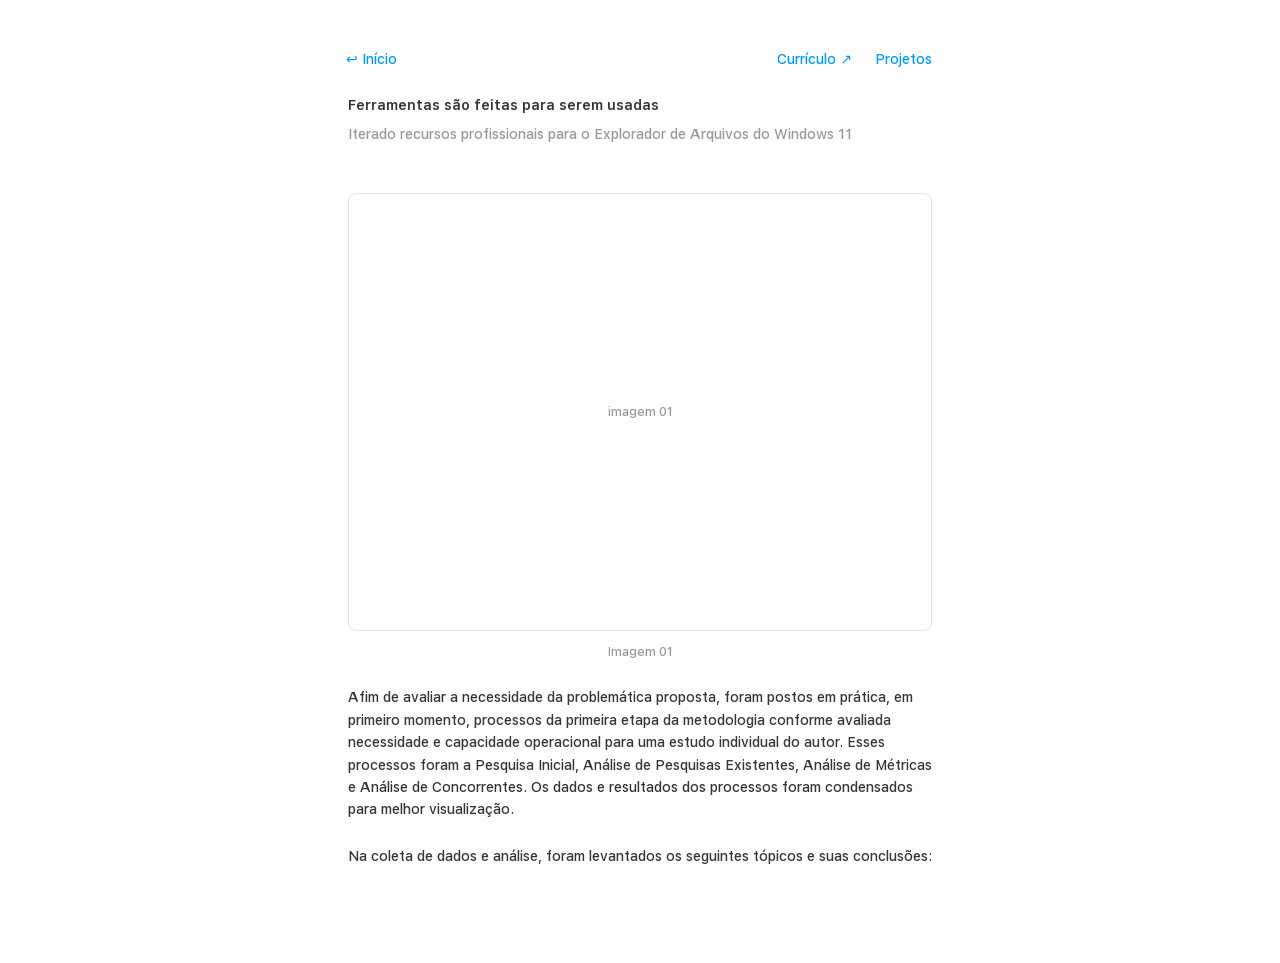
==== commit 30e8450a: "Aplica layout de menu no topo, cascata global e nova bio do index. Fecha as tarefas 8–11 da branch n" ====
--- a/article.html
+++ b/article.html
@@ -29,12 +29,12 @@
   </aside>
 
   <main class="main">
-    <header class="article-header">
+    <header class="article-header cascade cascade--1">
       <h1>Ferramentas são feitas para serem usadas</h1>
       <span class="subtitle">Iterado recursos profissionais para o Explorador de Arquivos do Windows 11</span>
     </header>
 
-    <div class="article-body">
+    <div class="article-body cascade cascade--2">
       <figure class="article-figure">
         <div class="article-figure__frame">
           <span class="article-figure__placeholder">imagem 01</span>
--- a/css/tokens.css
+++ b/css/tokens.css
@@ -11,11 +11,10 @@
 :root {
   /* cores (RGB exatos amostrados; sao provavelmente preto em varias opacidades
      sobre o fundo, mas fixamos como hex resultante) */
-  /* branch teste-fundo-linha-sombra: fundo cinza amostrado da referencia
-     (#f3f3f3), no lugar do quase-branco #fdfdfc. Com o fundo cinza o card
+  /* branch novembro: fundo #fdfdfd. Com o fundo cinza o card
      precisa de uma cor propria de superficie para se destacar dele — dai
      --color-surface. */
-  --color-bg: #f3f3f3;
+  --color-bg: #fdfdfd;
   --color-surface: #ffffff;   /* superficie elevada: card do Acervo */
   --color-ink: #363636;       /* texto principal */
   --color-ink-muted: #999999;  /* texto secundario / meta */
@@ -37,11 +36,6 @@
 
   /* coluna principal — medido, identico nas 3 telas */
   --main-width: 584px;       /* 583.5px medido */
-  --main-top: 88px;          /* 132px medidos, reduzidos em 1/3 a pedido; segue multiplo de 4 */
-
-  /* aside — alinhado ao mesmo --main-top; borda esquerda fica a --aside-gap
-     do lado esquerdo do .main (nao do viewport) */
-  --aside-gap: 236px;
 
   /* nao medido com precisao de pixel (elementos vazios/placeholder no mock);
      valores razoaveis, ajustar depois se necessario */
--- a/css/layout.css
+++ b/css/layout.css
@@ -1,16 +1,14 @@
 /*
-Regra de layout (refs/instrucoes_portifolio.md):
-- .main fica SEMPRE centralizado na janela, largura fixa (nao reflui).
-- .aside-menu fica SEMPRE a mesma distancia horizontal de .main (nao do
-  viewport) — os dois se movem juntos ao redimensionar, mas quem centraliza
-  e o .main sozinho, nao o par main+aside.
+Regra de layout (branch novembro, tarefa 10):
+- .aside-menu fica SEMPRE acima da coluna, alinhado a largura do .main
+  (menu no topo = padrao em todo desktop; mobile <=640px reempilha).
+- .main fica SEMPRE centralizado na janela, largura fixa (nao reflui) ate
+  o breakpoint mobile.
 - .aside-menu traz so navegacao (Inicio/Curriculo/Galeria) + switch de texto;
   nome/cargo ficam no topo do .main (index/curriculo) ou como
   .article-header (artigos). Contato vive no fim da bio do index.
-
-Por isso .aside-menu e posicionado com `position: absolute`, calculado a
-partir do mesmo centro (50%) que centraliza o .main, em vez de flexbox (que
-centralizaria o par como grupo, o que estaria errado).
+- Quando "↩ Inicio" esta presente, fica a esquerda da faixa; o restante
+  dos itens agrupa a direita (ver style.css).
 */
 
 body {
@@ -23,7 +21,7 @@
 .main {
   width: var(--main-width);
   margin-inline: auto;
-  padding-top: var(--main-top);
+  padding-top: 24px;
   padding-bottom: 96px;
 }
 
@@ -38,15 +36,27 @@
 }
 
 .aside-menu {
-  position: absolute;
-  top: var(--main-top);
-  left: calc(50% - (var(--main-width) / 2) - var(--aside-gap));
+  position: static;
+  margin-inline: max(24px, calc(50% - var(--main-width) / 2));
+  width: var(--main-width);
+  padding-top: 48px;
+  display: flex;
+  flex-direction: row;
+  align-items: flex-start;
+  justify-content: flex-end;
+  gap: 24px;
 }
 
 .aside-menu ul {
   display: flex;
-  flex-direction: column;
-  gap: 16px;
+  flex-direction: row;
+  flex-wrap: wrap;
+  justify-content: flex-end;
+  gap: 8px 24px;
+  margin-top: 0;
+  /* largura total da coluna: sem isso o margin-right:auto do Inicio
+     nao tem espaco livre e o link fica colado ao restante do menu */
+  width: 100%;
 }
 
 .aside-menu a {
--- a/css/style.css
+++ b/css/style.css
@@ -8,14 +8,11 @@
   hyphens: none;
 }
 
-/* Menu lateral: so navegacao + switch de texto (perfil e contato sairam). */
-.aside-menu {
-  display: flex;
-  flex-direction: column;
-}
-
-.aside-menu ul {
-  align-self: flex-start;
+/* Menu no topo: so navegacao + switch de texto (perfil e contato sairam).
+   "↩ Inicio" (quando existe) fica segregado a esquerda da coluna; o
+   restante do menu agrupa a direita (ul em width:100% no layout.css). */
+.aside-menu li:has(> a[href="index.html"]) {
+  margin-right: auto;
 }
 
 /* Marca ao final do nome — mesmo simbolo do favicon, mas inline (nao <img
@@ -853,6 +850,14 @@
      video+diagrama, ~280px): sem isso a quebra deixa uma linha longa e uma
      curta, em vez de um bloco proporcional. */
   text-wrap: balance;
+}
+
+/* Frase de teste de rodape (tarefa 9): antes do "Leia mais:", mesma cor e
+   tamanho da legenda sob imagens, peso do corpo, alinhada a esquerda. */
+.article-footer-note {
+  font-size: var(--text-meta);
+  font-weight: 500;
+  color: var(--color-ink-muted);
 }
 
 /* Citacao / destaque. O fio de 1px e o mesmo dos outros contornos da
@@ -1609,51 +1614,10 @@
 }
 
 /* =====================================================================
-   Menu empilhado (~1245px)
-   O menu e a coluna andam juntos com o centro da janela: o espaco a
-   ESQUERDA do menu (borda da janela -> menu) e W/2 - 528px e varia com a
-   janela; o da DIREITA (menu -> coluna) e ~95px fixos. Eles se igualam em
-   W = 1528 - 2*(largura do menu ~141px) ~ 1245px. Abaixo disso o espaco
-   esquerdo fica menor que o direito: o menu sai da lateral e vira um
-   cabecalho acima da coluna, que segue fixa (584px) e centralizada ate o
-   mobile. Sem perfil no aside, os links ocupam a faixa do cabecalho
-   alinhados a direita da coluna; so o mobile completo (<=640px) reempilha.
-   Bloco isolado: acima de 1245px o desktop segue identico.
-   ===================================================================== */
-@media (max-width: 1245px) {
-  .aside-menu {
-    position: static;
-    /* alinha o menu a borda esquerda da coluna centralizada; quando a coluna
-       vira fluida (<=640px) o max() cai para os 24px de padding do .main */
-    margin-inline: max(24px, calc(50% - var(--main-width) / 2));
-    width: var(--main-width);
-    padding-top: 48px;
-    display: flex;
-    flex-direction: row;
-    align-items: flex-start;
-    justify-content: flex-end;
-    gap: 24px;
-  }
-
-  .aside-menu ul {
-    flex-direction: row;
-    flex-wrap: wrap;
-    justify-content: flex-end;
-    gap: 8px 24px;
-    margin-top: 0;
-  }
-
-  /* o cabecalho ja da o respiro do topo; a coluna encosta logo abaixo dele */
-  .main {
-    padding-top: 24px;
-  }
-}
-
-/* =====================================================================
    Mobile (<=640px)
    Abaixo de 640px nem a coluna cabe fixa: ela vira fluida e ocupa a largura
-   util da tela. O menu (ja empilhado desde 1245px) apenas realinha ao
-   padding da coluna.
+   util da tela. O menu (ja no topo em todo desktop) apenas reempilha e
+   realinha ao padding da coluna.
    ===================================================================== */
 @media (max-width: 640px) {
   :root {
